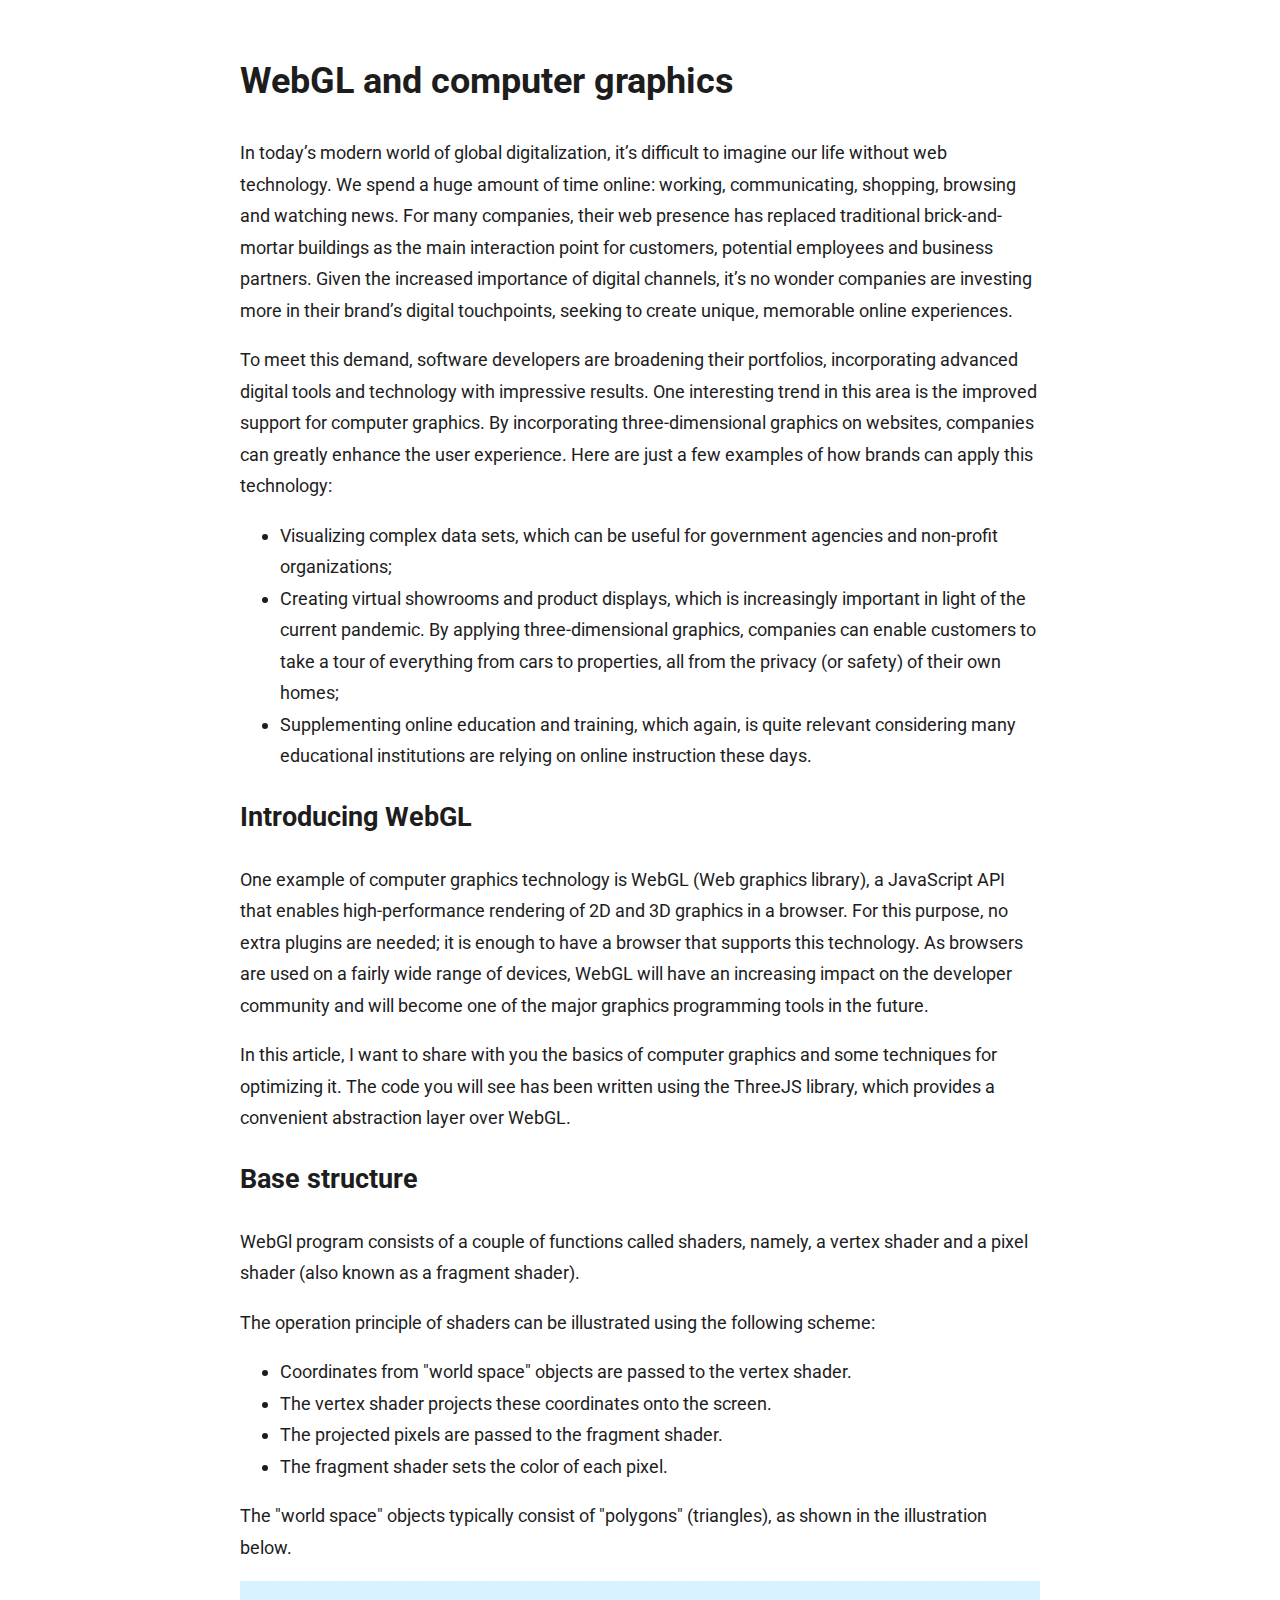
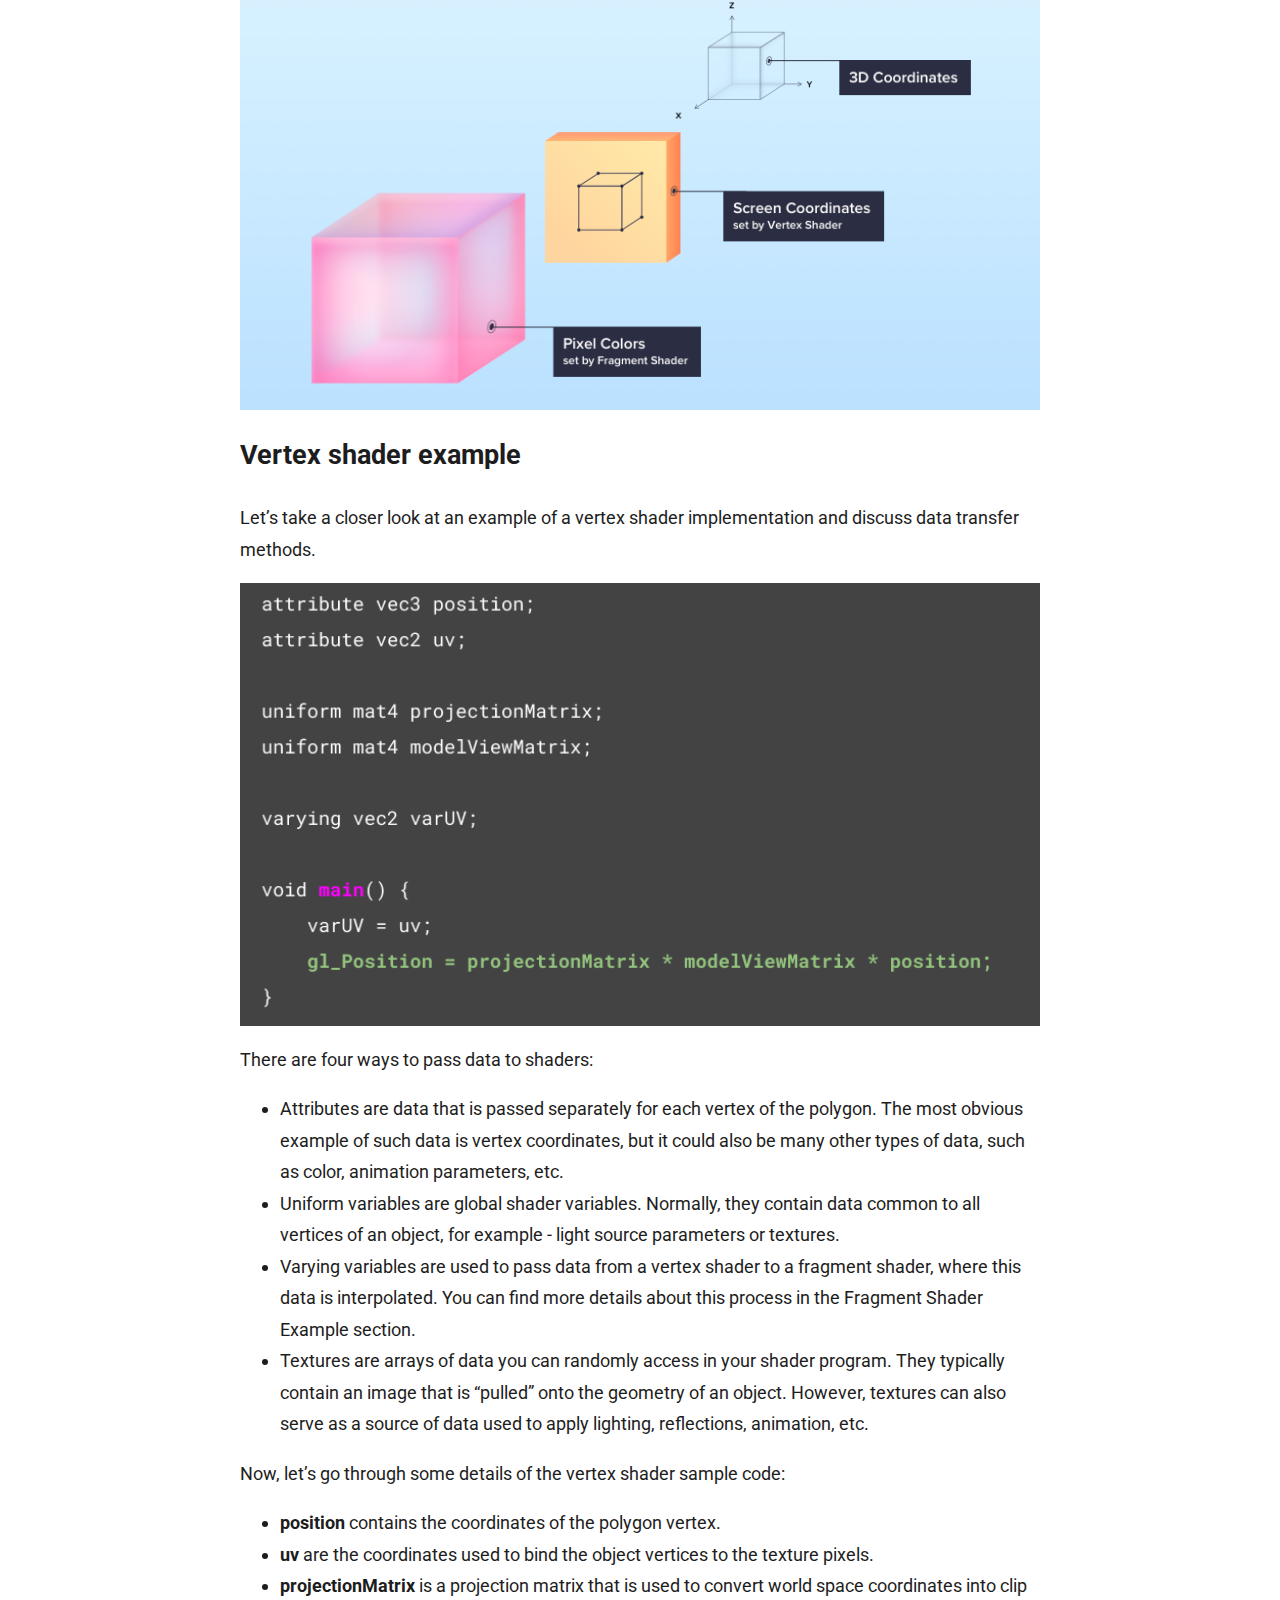
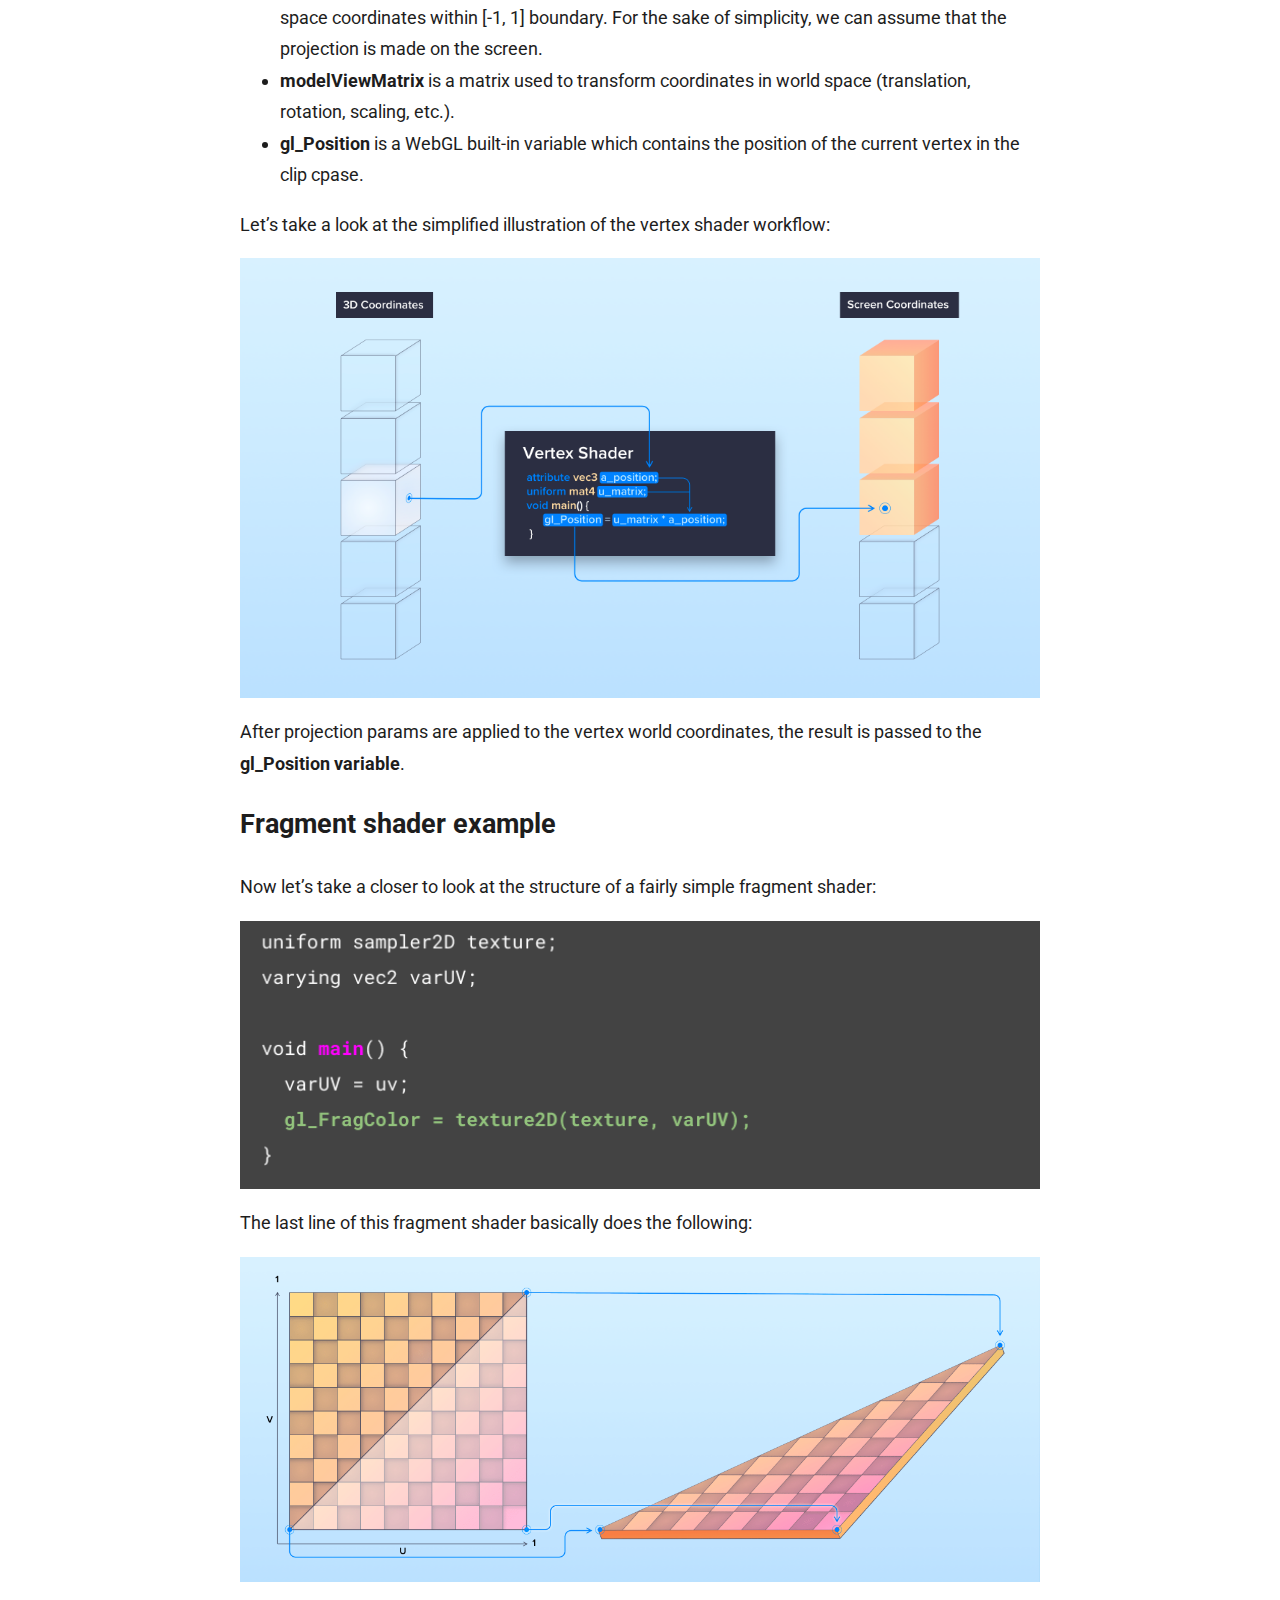
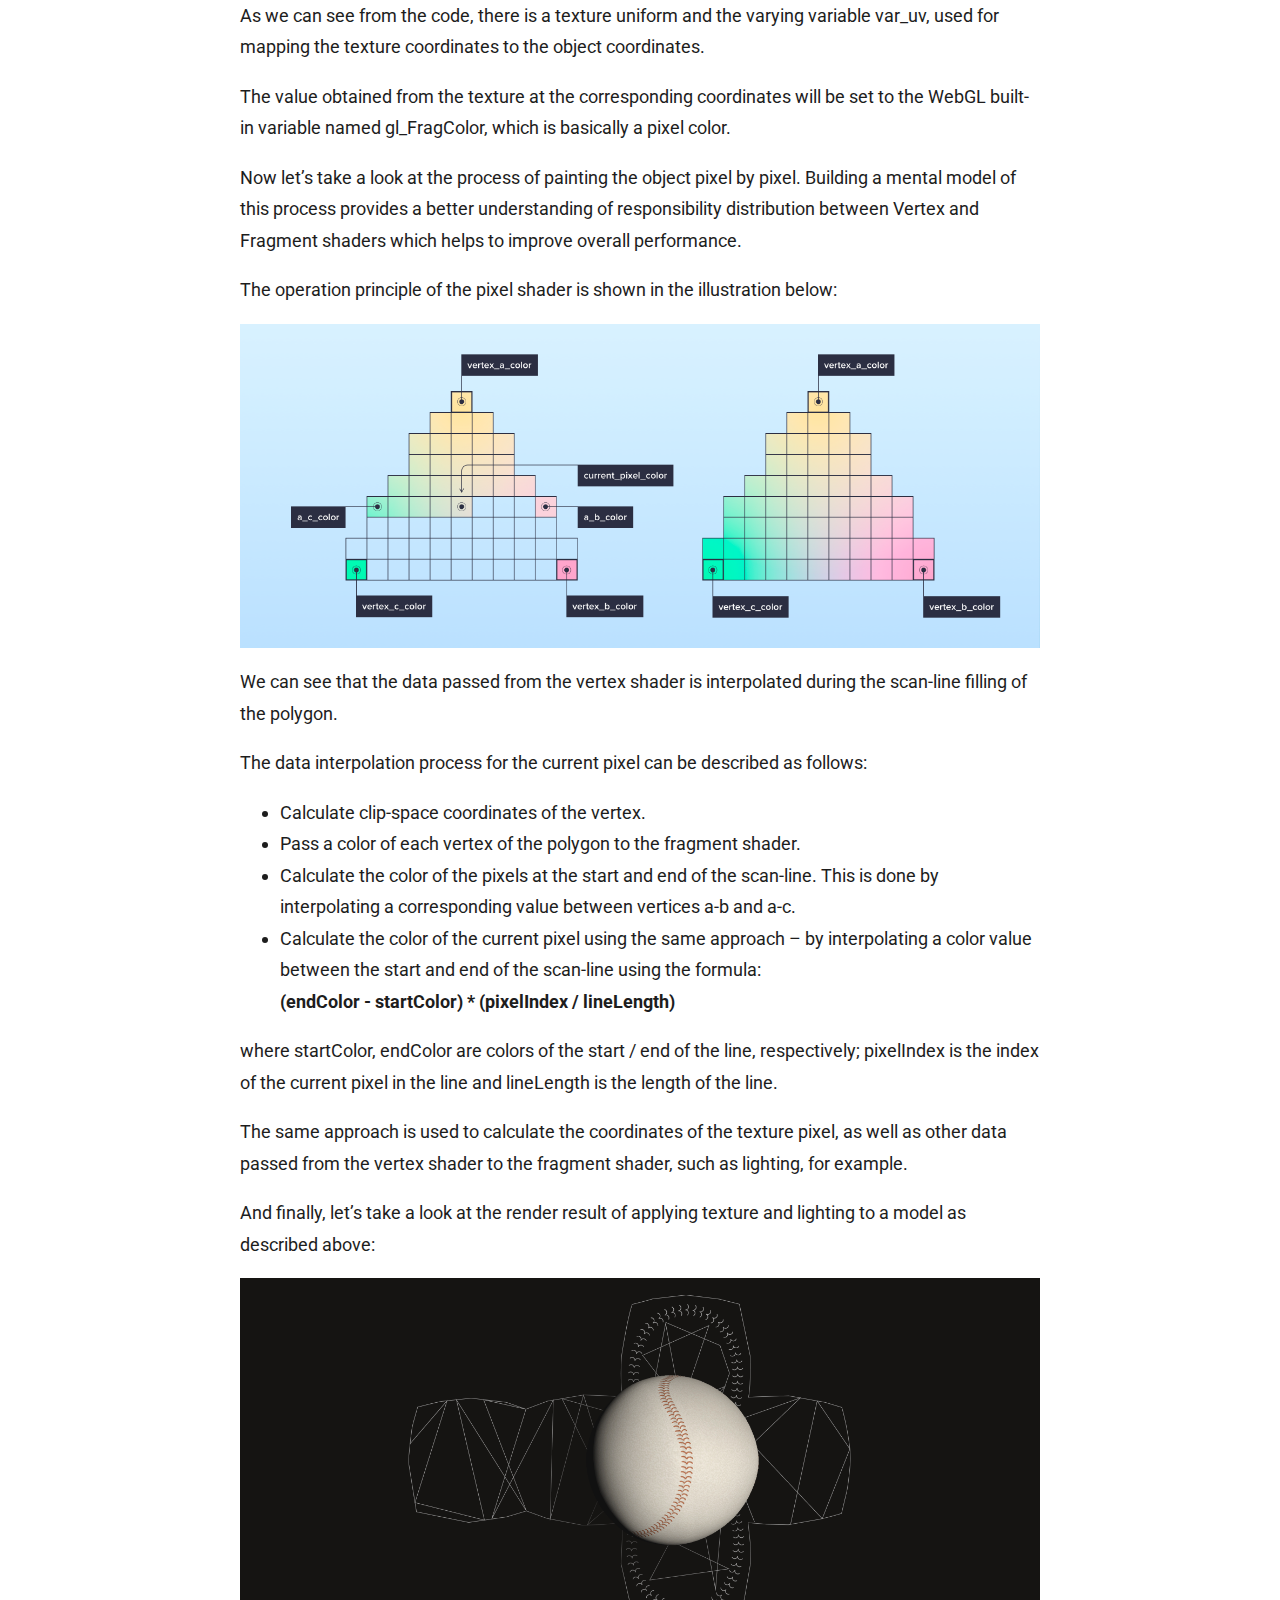
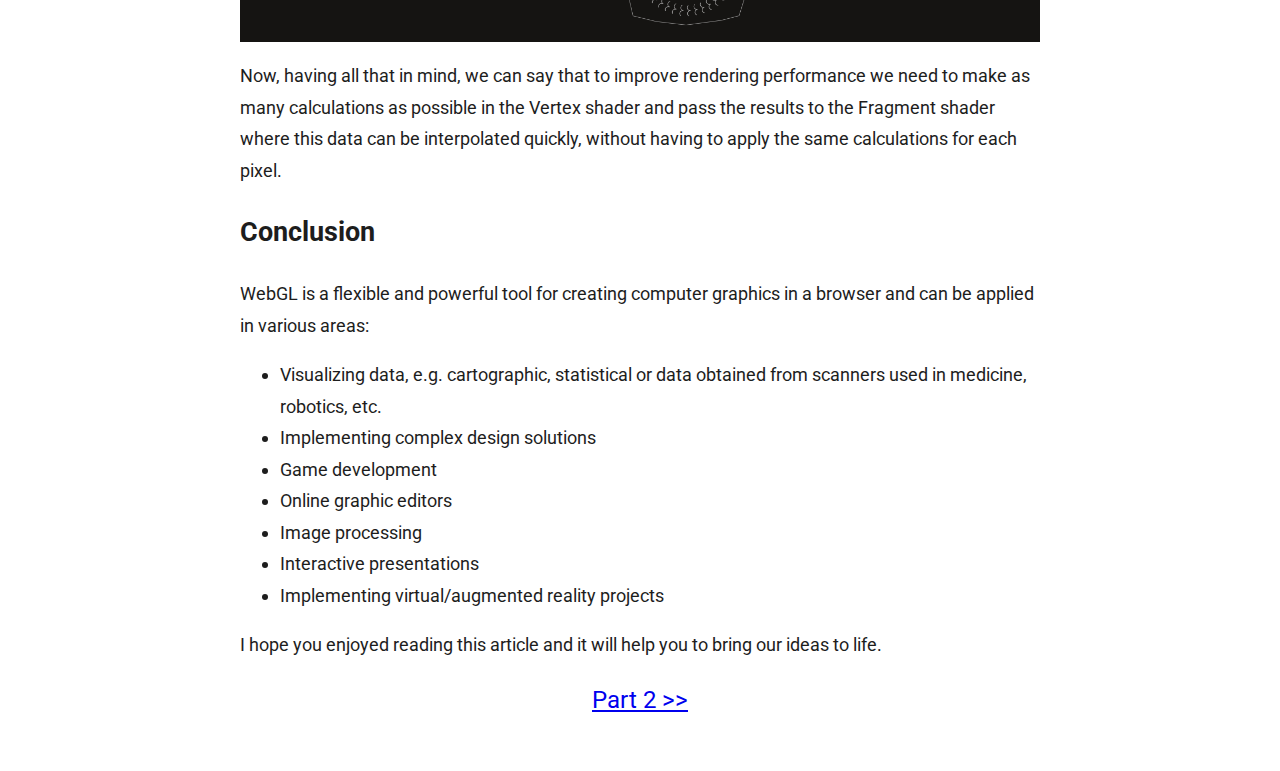
==== index.html @ ef6c92c6 "added WebGl article 1st page" ====
<!DOCTYPE html>
<html lang="en">

<head>
    <meta charset="utf-8" />
    <link href="https://fonts.googleapis.com/css2?family=Roboto&display=swap" rel="stylesheet" />
    <link rel="stylesheet" href="styles/main.css">
</head>

<body>
    <div class="page-content">
        <h1>WebGL and computer graphics</h1>
        <p>
            In today’s modern world of global digitalization, it’s difficult to
            imagine our life without web technology. We spend a huge amount of time
            online: working, communicating, shopping, browsing and watching news. For
            many companies, their web presence has replaced traditional
            brick-and-mortar buildings as the main interaction point for customers,
            potential employees and business partners. Given the increased importance
            of digital channels, it’s no wonder companies are investing more in their
            brand’s digital touchpoints, seeking to create unique, memorable online
            experiences.
        </p>
        <p>
            To meet this demand, software developers are broadening their
            portfolios, incorporating advanced digital tools and technology with
            impressive results. One interesting trend in this area is the improved
            support for computer graphics. By incorporating three-dimensional graphics
            on websites, companies can greatly enhance the user experience. Here are
            just a few examples of how brands can apply this technology:
        </p>
        <ul>
            <li>
                Visualizing complex data sets, which can be useful for government
                agencies and non-profit organizations;
            </li>
            <li>
                Creating virtual showrooms and product displays, which is increasingly
                important in light of the current pandemic. By applying
                three-dimensional graphics, companies can enable customers to take a
                tour of everything from cars to properties, all from the privacy (or
                safety) of their own homes;
            </li>
            <li>
                Supplementing online education and training, which again, is quite
                relevant considering many educational institutions are relying on online
                instruction these days.
            </li>
        </ul>
        <h2>Introducing WebGL</h2>
        <p>
            One example of computer graphics technology is WebGL (Web graphics
            library), a JavaScript API that enables high-performance rendering of 2D
            and 3D graphics in a browser. For this purpose, no extra plugins are
            needed; it is enough to have a browser that supports this technology. As
            browsers are used on a fairly wide range of devices, WebGL will have an
            increasing impact on the developer community and will become one of the
            major graphics programming tools in the future.
        </p>
        <p>
            In this article, I want to share with you the basics of computer graphics
            and some techniques for optimizing it. The code you will see has been
            written using the ThreeJS library, which provides a convenient abstraction
            layer over WebGL.
        </p>
        <h2>Base structure</h2>
        <p>
            WebGl program consists of a couple of functions called shaders, namely, a vertex shader and a pixel shader
            (also
            known as a fragment shader).
        </p>
        <p>
            The operation principle of shaders can be illustrated using the following scheme:
        </p>
        <ul>
            <li>
                Coordinates from "world space" objects are passed to the vertex shader.
            </li>
            <li>
                The vertex shader projects these coordinates onto the screen.
            </li>
            <li>
                The projected pixels are passed to the fragment shader.
            </li>
            <li>
                The fragment shader sets the color of each pixel.
            </li>
        </ul>
        <p>
            The "world space" objects typically consist of "polygons" (triangles), as shown in the illustration
            below.
        </p>
        <img src="img/structure.png">
        <h2>Vertex shader example</h2>
        <p>
            Let’s take a closer look at an example of a vertex shader implementation and discuss data transfer
            methods.
        </p>
        <img src="img/vert-shader-example.png">
        <p>
            There are four ways to pass data to shaders:
        </p>
        <ul>
            <li>
                Attributes are data that is passed separately for each vertex of the polygon. The most obvious
                example
                of such data is vertex coordinates, but it could also be many other types of data, such as color,
                animation parameters, etc.
            </li>
            <li>
                Uniform variables are global shader variables. Normally, they contain data common to all vertices of
                an
                object, for example - light source parameters or textures.
            </li>
            <li>
                Varying variables are used to pass data from a vertex shader to a fragment shader, where this data
                is
                interpolated. You can find more details about this process in the Fragment Shader Example section.
            </li>
            <li>
                Textures are arrays of data you can randomly access in your shader program. They typically contain
                an
                image that is “pulled” onto the geometry of an object. However, textures can also serve as a source
                of
                data used to apply lighting, reflections, animation, etc.
            </li>
        </ul>
        <p>
            Now, let’s go through some details of the vertex shader sample code:
        </p>
        <ul>
            <li>
                <b>position</b> contains the coordinates of the polygon vertex.
            </li>
            <li>
                <b>uv</b> are the coordinates used to bind the object vertices to the texture pixels.
            </li>
            <li>
                <b>projectionMatrix</b> is ​​a projection matrix that is used to convert world space coordinates into
                clip space coordinates within [-1, 1] boundary. For the sake of simplicity, we can assume that
                the projection is made on the screen.
            </li>
            <li>
                <b>modelViewMatrix</b> is a matrix used to transform coordinates in world space (translation, rotation,
                scaling, etc.).
            </li>
            <li>
                <b>gl_Position</b> is a WebGL built-in variable which contains the position of the current vertex in
                the clip cpase.
            </li>
        </ul>
        <p>
            Let’s take a look at the simplified illustration of the vertex shader workflow:
        </p>
        <img src="img/vert-shader-principle.png" />
        <p>
            After projection params are applied to the vertex world coordinates, the result is passed to the
            <b>gl_Position variable</b>.
        </p>
        <h2>
            Fragment shader example
        </h2>
        <p>
            Now let’s take a closer to look at the structure of a fairly simple fragment shader:
        </p>
        <img src="img/frag-shader-example.png" />
        <p>
            The last line of this fragment shader basically does the following:
        </p>
        <img src="img/uv-mapping.png" />
        <p>
            As we can see from the code, there is a texture uniform and the varying variable var_uv, used for mapping
            the texture coordinates to the object coordinates.
        </p>
        <p>
            The value obtained from the texture at the corresponding coordinates will be set to the WebGL built-in
            variable named gl_FragColor, which is basically a pixel color. </p>
        <p>
            Now let’s take a look at the process of painting the object pixel by pixel. Building a mental model of this
            process provides a better understanding of responsibility distribution between Vertex and Fragment shaders
            which helps to improve overall performance. </p>
        <p>
            The operation principle of the pixel shader is shown in the illustration below:
        </p>
        <img src="img/frag-shader-principle.png" />
        <p>
            We can see that the data passed from the vertex shader is interpolated during the scan-line filling of the
            polygon.
        </p>
        <p>
            The data interpolation process for the current pixel can be described as follows:
        </p>
        <ul>
            <li>
                Calculate clip-space coordinates of the vertex.
            </li>
            <li>
                Pass a color of each vertex of the polygon to the fragment shader.
            </li>
            <li>
                Calculate the color of the pixels at the start and end of the scan-line. This is done by interpolating a
                corresponding value between vertices a-b and a-c.
            </li>
            <li>
                Calculate the color of the current pixel using the same approach – by interpolating a color value
                between the start and end of the scan-line using the formula:
                <div>
                    <b>(endColor - startColor) * (pixelIndex / lineLength)</b>
                </div>
            </li>
        </ul>
        <p>
            where startColor, endColor are colors of the start / end of the line, respectively; pixelIndex is the index
            of the current pixel in the line and lineLength is the length of the line.
        </p>
        <p>
            The same approach is used to calculate the coordinates of the texture pixel, as well as other data passed
            from the vertex shader to the fragment shader, such as lighting, for example.
        </p>
        <p>
            And finally, let’s take a look at the render result of applying texture and lighting to a model as described
            above:
        </p>
        <img src="img/uv-mapping-2.png">
        <p>
            Now, having all that in mind, we can say that to improve rendering performance we need to make as many
            calculations as possible in the Vertex shader and pass the results to the Fragment shader where this data
            can be interpolated quickly, without having to apply the same calculations for each pixel.
        </p>
        <h2>Conclusion</h2>
        <p>
            WebGL is a flexible and powerful tool for creating computer graphics in a browser and can be applied in
            various areas:
        </p>
        <ul>
            <li>
                Visualizing data, e.g. cartographic, statistical or data obtained from scanners used in medicine,
                robotics, etc.
            </li>
            <li>
                Implementing complex design solutions
            </li>
            <li>
                Game development
            </li>
            <li>
                Online graphic editors
            </li>
            <li>
                Image processing
            </li>
            <li>
                Interactive presentations
            </li>
            <li>
                Implementing virtual/augmented reality projects
            </li>
        </ul>
        <p>
            I hope you enjoyed reading this article and it will help you to bring our ideas to life.
        </p>
        <p class='horizontally-centered-content'>
            <a href="webgl-intro-part-2.html" class="page-link">Part 2 &gt;&gt;</a>
        </p>
    </div>
</body>

</html>
---- styles/main.css ----
html,
body {
  margin: 0;
  padding: 0;
}

body {
  font-family: "Roboto", sans-serif;
  line-height: 1.75;
  font-size: 18px;
  color: #1d1d1d;
}

.page-content {
  max-width: 800px;
  margin: 50px auto;
}

img,
video {
  display: block;
  margin: 0 auto;
  width: 100%;
}

b {
  /* TODO: pick right color
  color: #e414e3; */
}

.horizontally-centered-content {
  text-align: center;
}

.page-link {
  font-size: 24px;
}
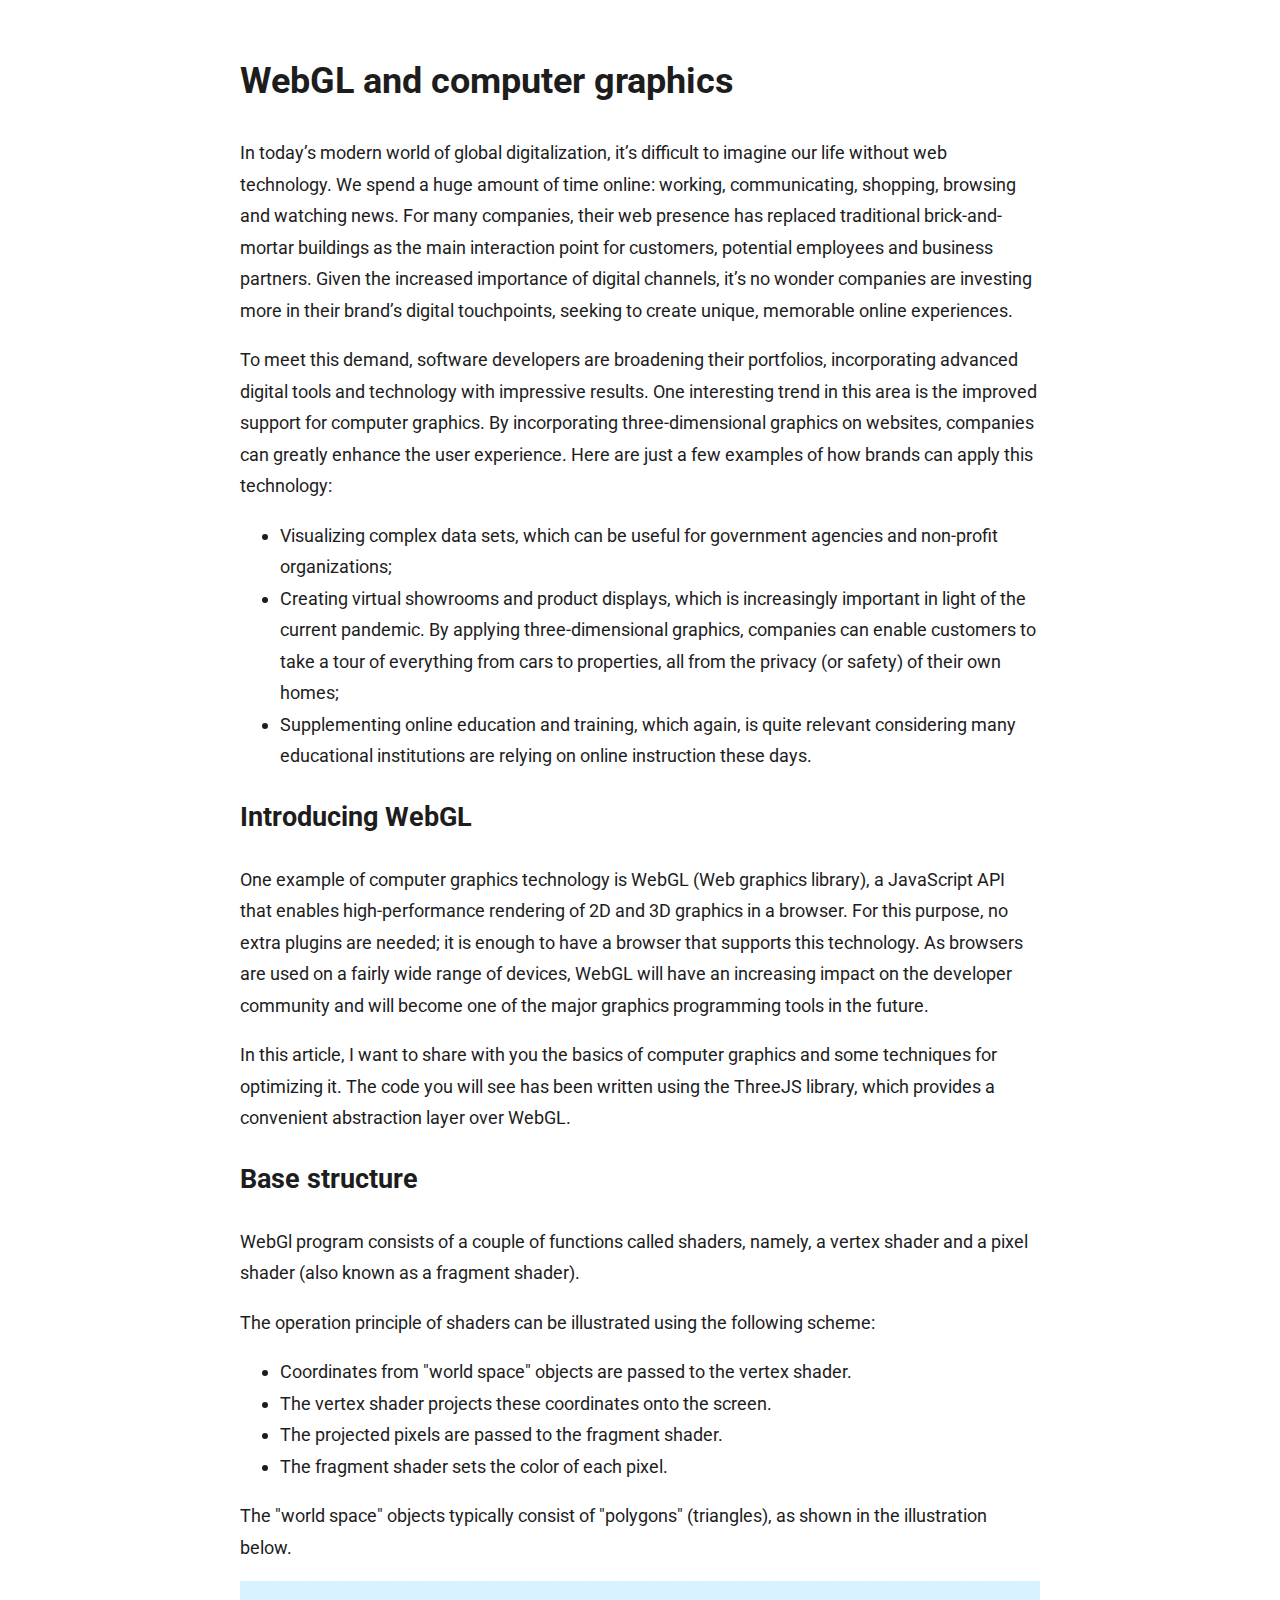
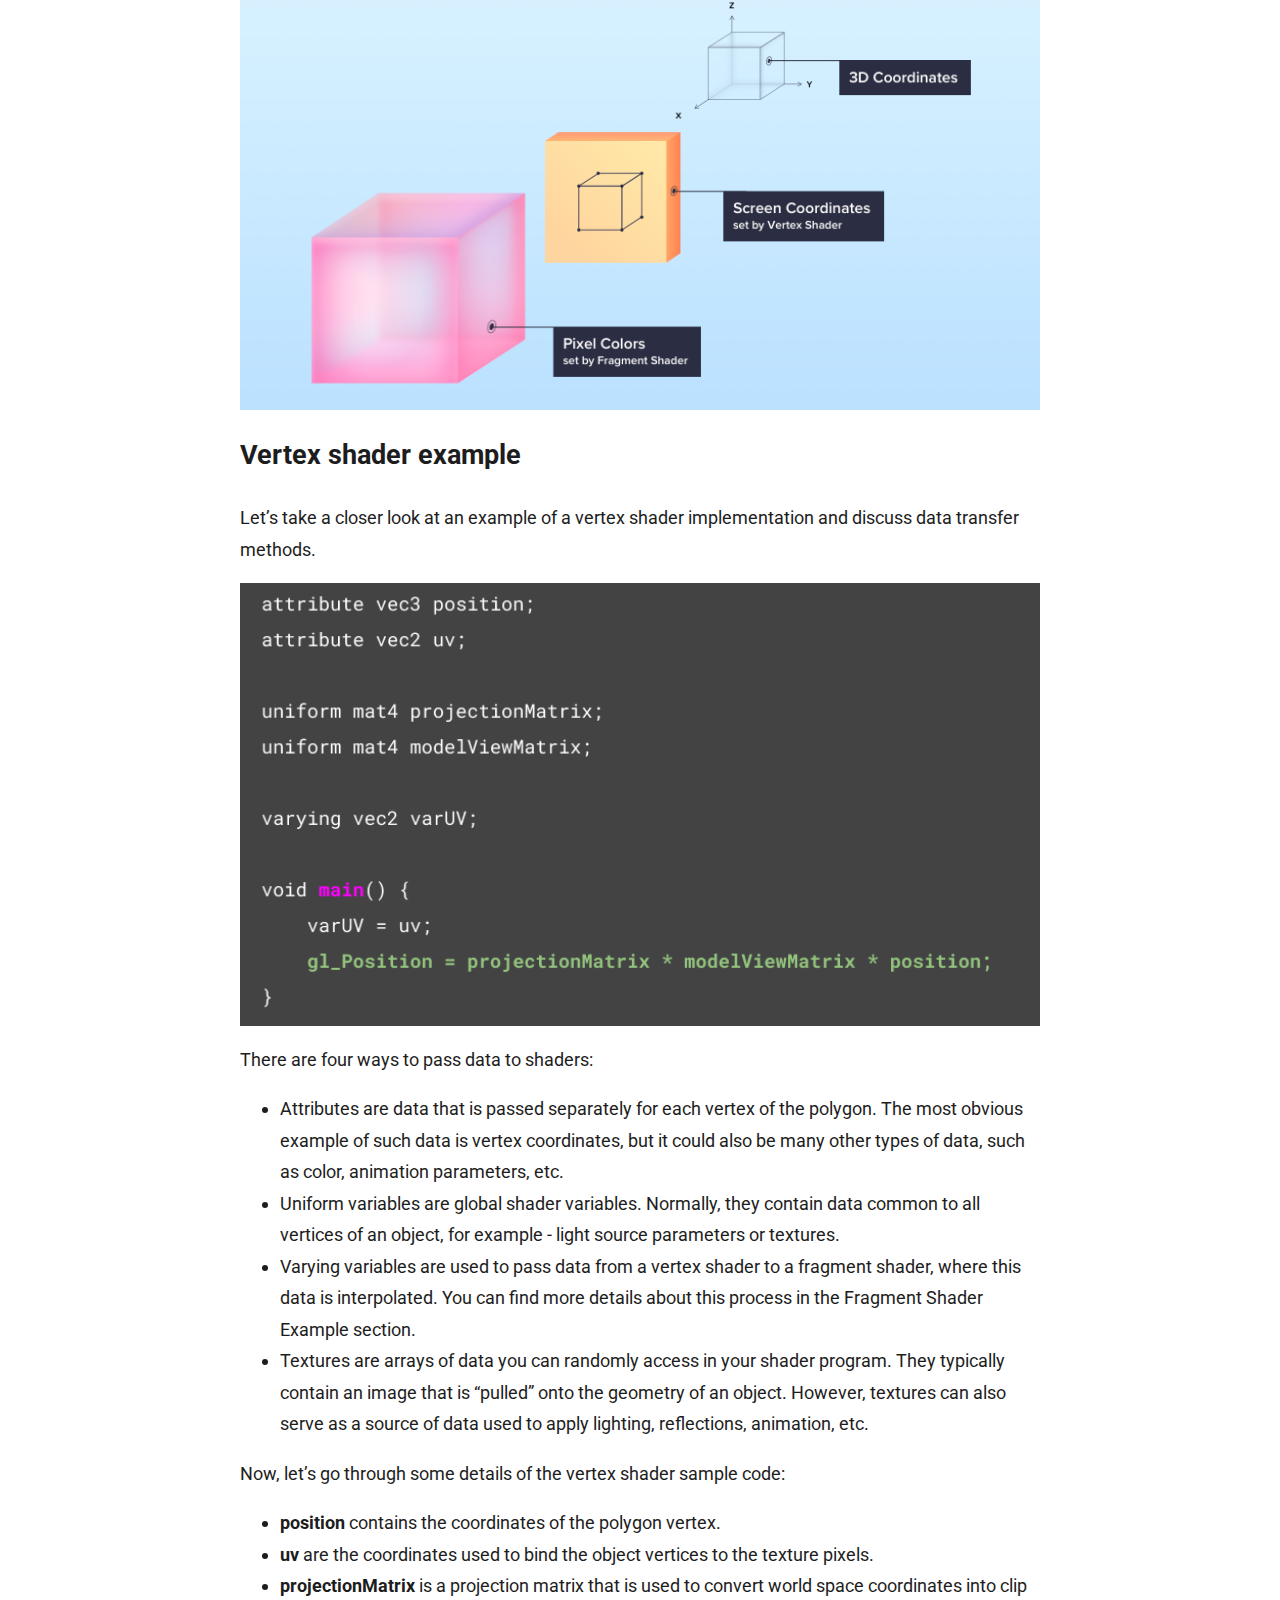
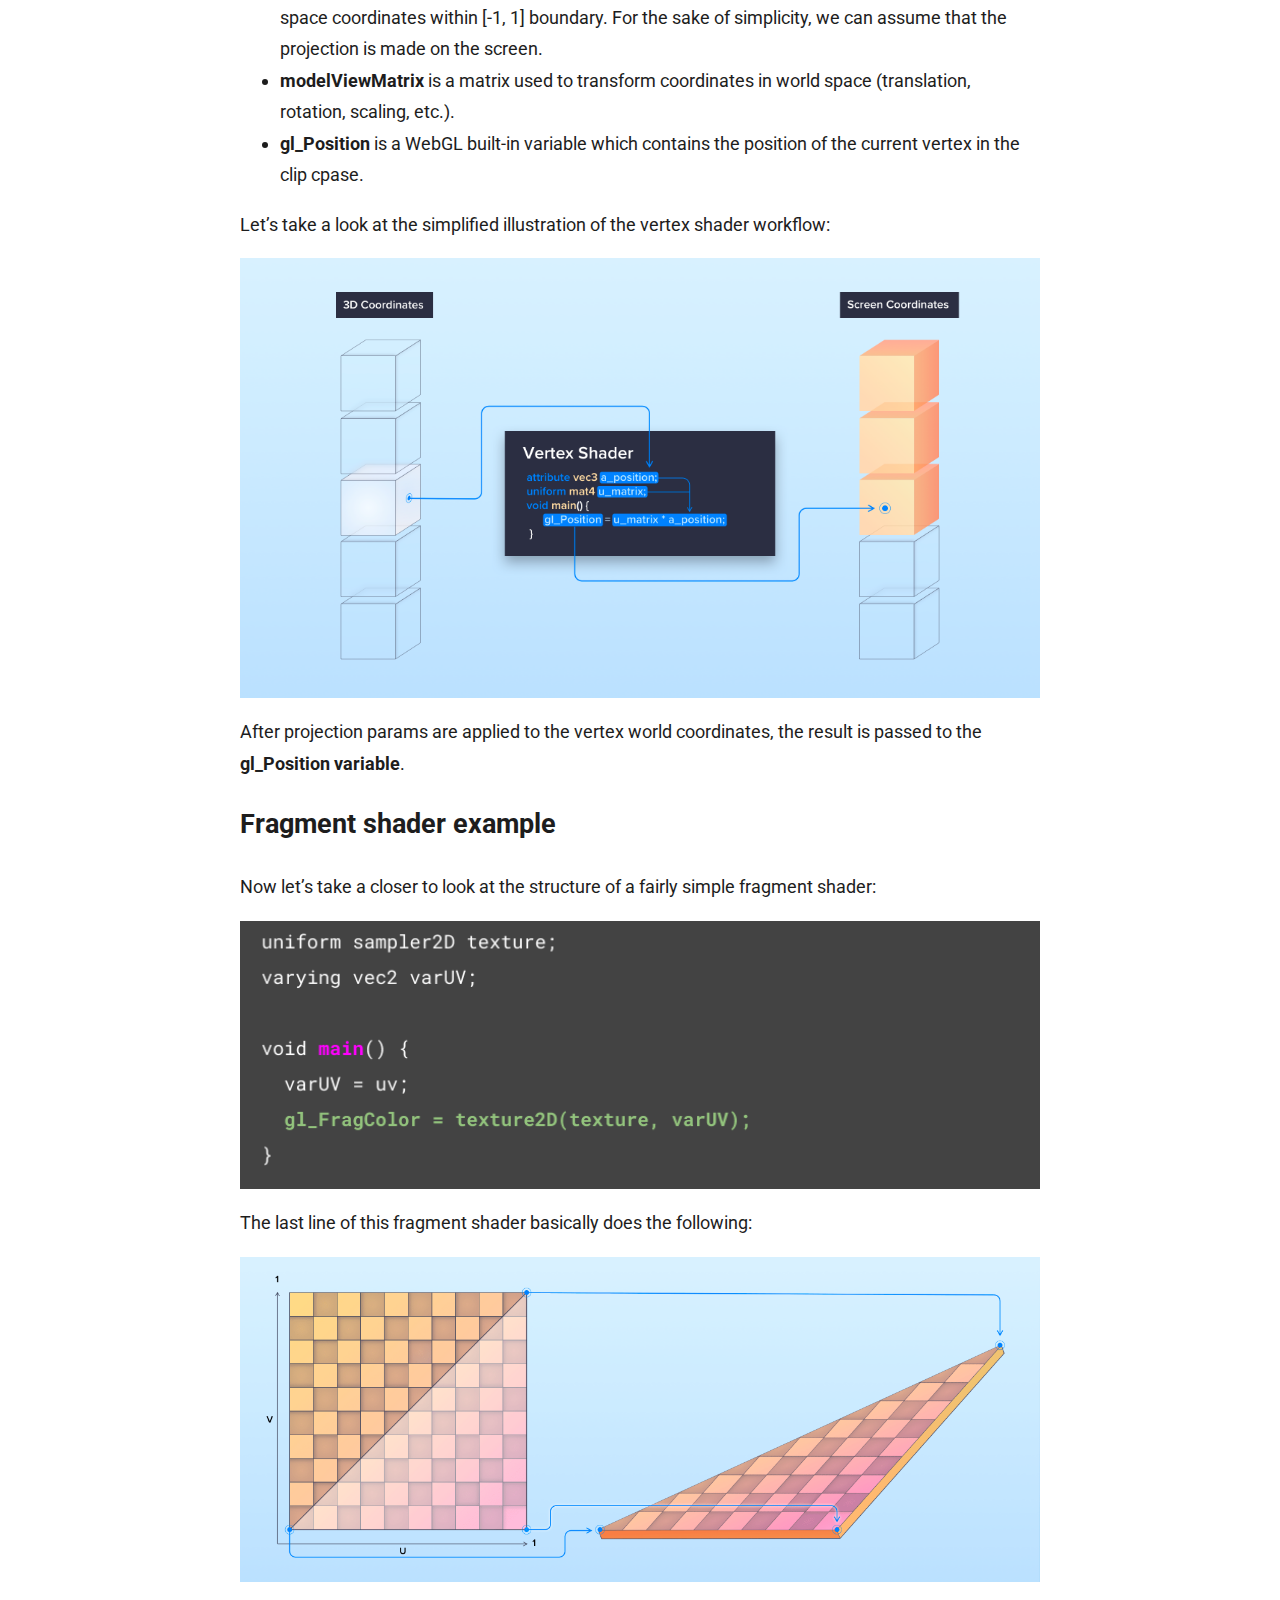
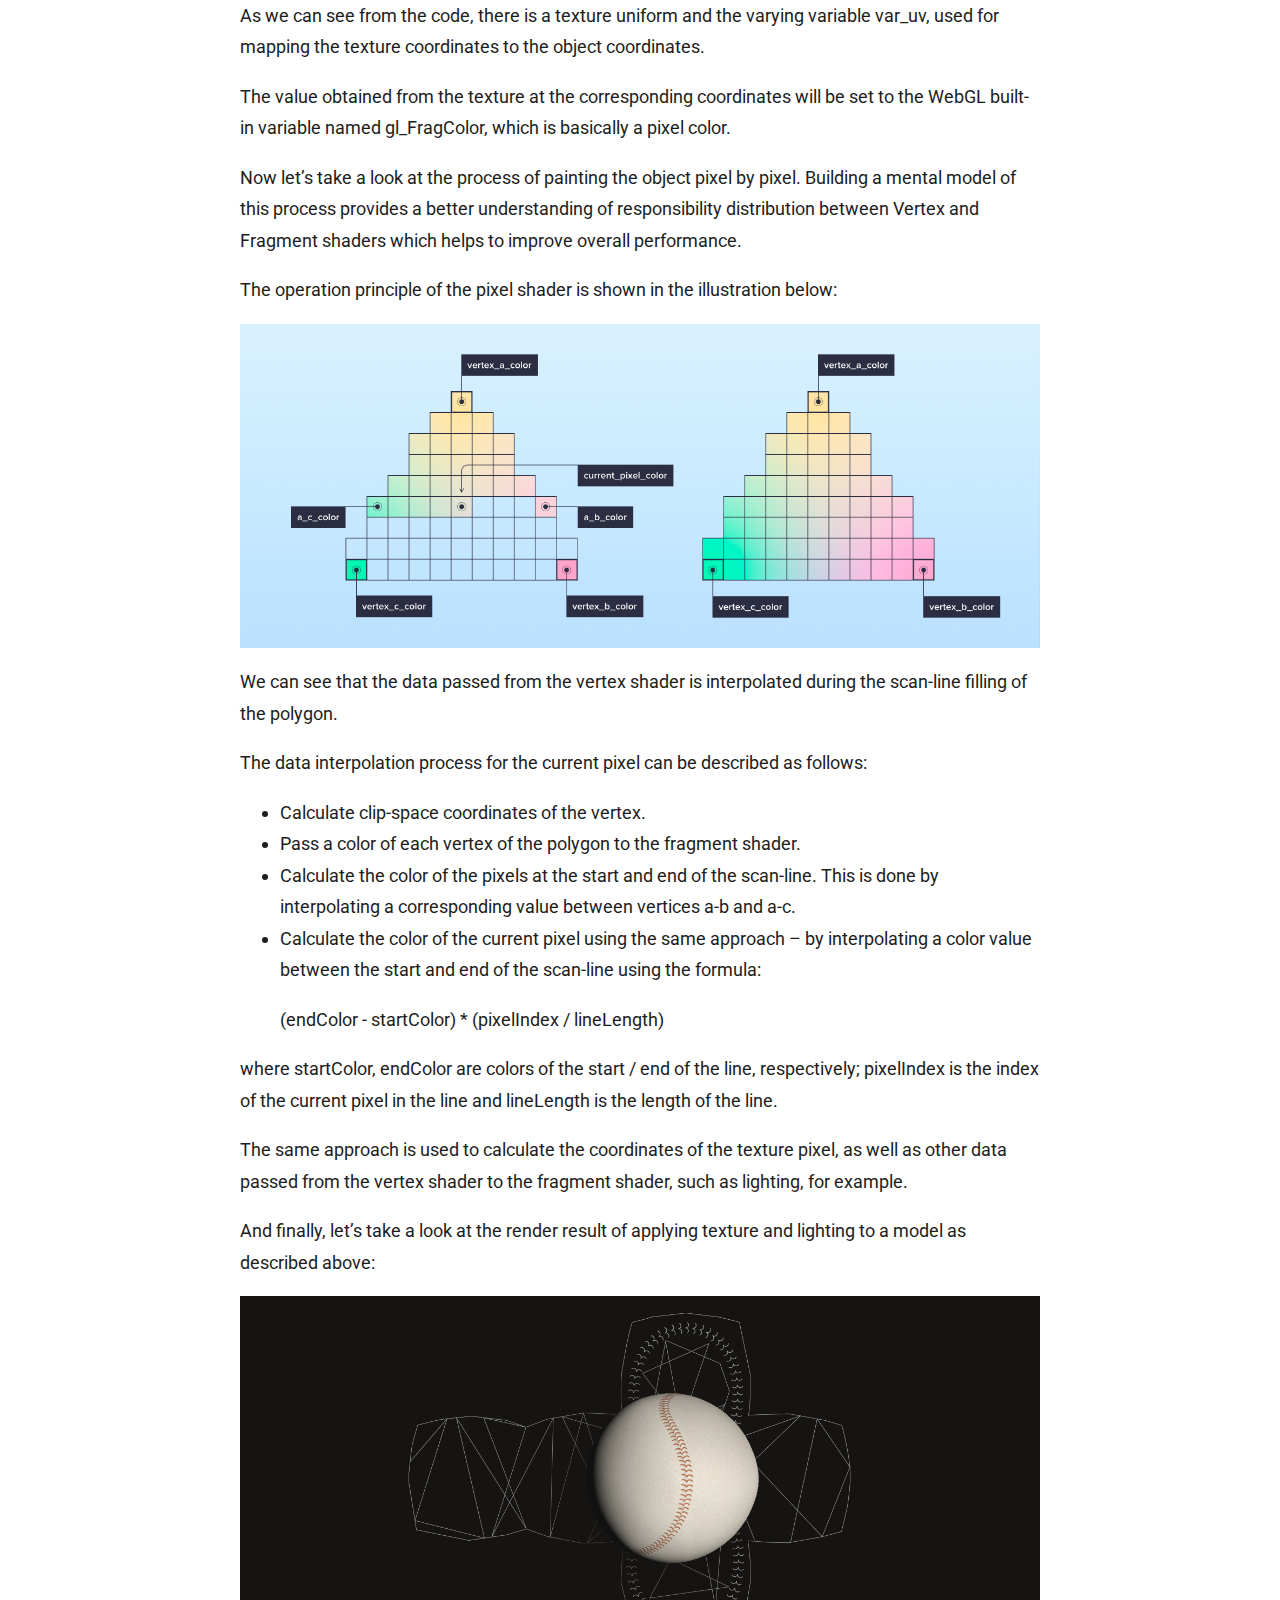
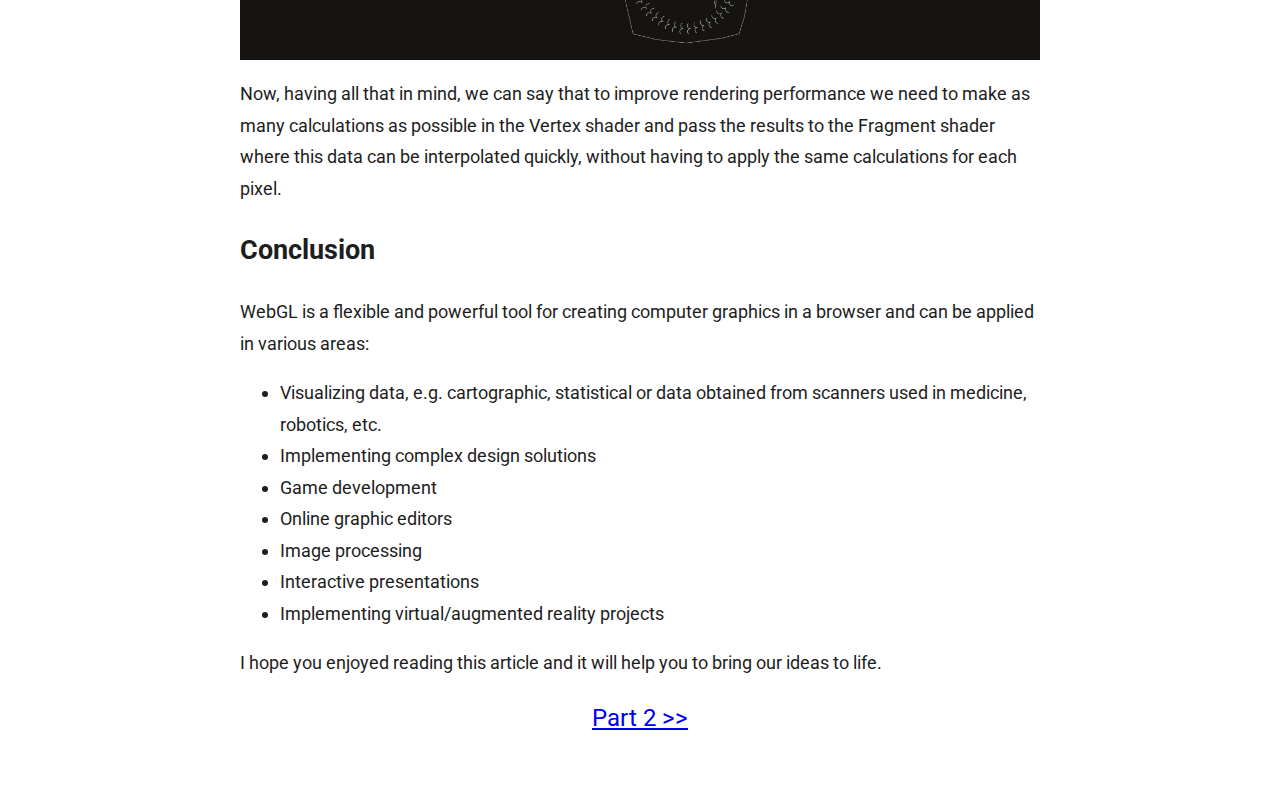
==== commit cda35391: "added WebGl article 2nd page" ====
--- a/index.html
+++ b/index.html
@@ -90,13 +90,13 @@
             The "world space" objects typically consist of "polygons" (triangles), as shown in the illustration
             below.
         </p>
-        <img src="img/structure.png">
+        <img src="img/part-1/structure.png">
         <h2>Vertex shader example</h2>
         <p>
             Let’s take a closer look at an example of a vertex shader implementation and discuss data transfer
             methods.
         </p>
-        <img src="img/vert-shader-example.png">
+        <img src="img/part-1/vert-shader-example.png">
         <p>
             There are four ways to pass data to shaders:
         </p>
@@ -152,7 +152,7 @@
         <p>
             Let’s take a look at the simplified illustration of the vertex shader workflow:
         </p>
-        <img src="img/vert-shader-principle.png" />
+        <img src="img/part-1/vert-shader-principle.png" />
         <p>
             After projection params are applied to the vertex world coordinates, the result is passed to the
             <b>gl_Position variable</b>.
@@ -163,11 +163,11 @@
         <p>
             Now let’s take a closer to look at the structure of a fairly simple fragment shader:
         </p>
-        <img src="img/frag-shader-example.png" />
+        <img src="img/part-1/frag-shader-example.png" />
         <p>
             The last line of this fragment shader basically does the following:
         </p>
-        <img src="img/uv-mapping.png" />
+        <img src="img/part-1/uv-mapping.png" />
         <p>
             As we can see from the code, there is a texture uniform and the varying variable var_uv, used for mapping
             the texture coordinates to the object coordinates.
@@ -182,7 +182,7 @@
         <p>
             The operation principle of the pixel shader is shown in the illustration below:
         </p>
-        <img src="img/frag-shader-principle.png" />
+        <img src="img/part-1/frag-shader-principle.png" />
         <p>
             We can see that the data passed from the vertex shader is interpolated during the scan-line filling of the
             polygon.
@@ -204,9 +204,9 @@
             <li>
                 Calculate the color of the current pixel using the same approach – by interpolating a color value
                 between the start and end of the scan-line using the formula:
-                <div>
-                    <b>(endColor - startColor) * (pixelIndex / lineLength)</b>
-                </div>
+                <p class="formula">
+                    (endColor - startColor) * (pixelIndex / lineLength)
+                </p>
             </li>
         </ul>
         <p>
@@ -221,7 +221,7 @@
             And finally, let’s take a look at the render result of applying texture and lighting to a model as described
             above:
         </p>
-        <img src="img/uv-mapping-2.png">
+        <img src="img/part-1/uv-mapping-2.png">
         <p>
             Now, having all that in mind, we can say that to improve rendering performance we need to make as many
             calculations as possible in the Vertex shader and pass the results to the Fragment shader where this data
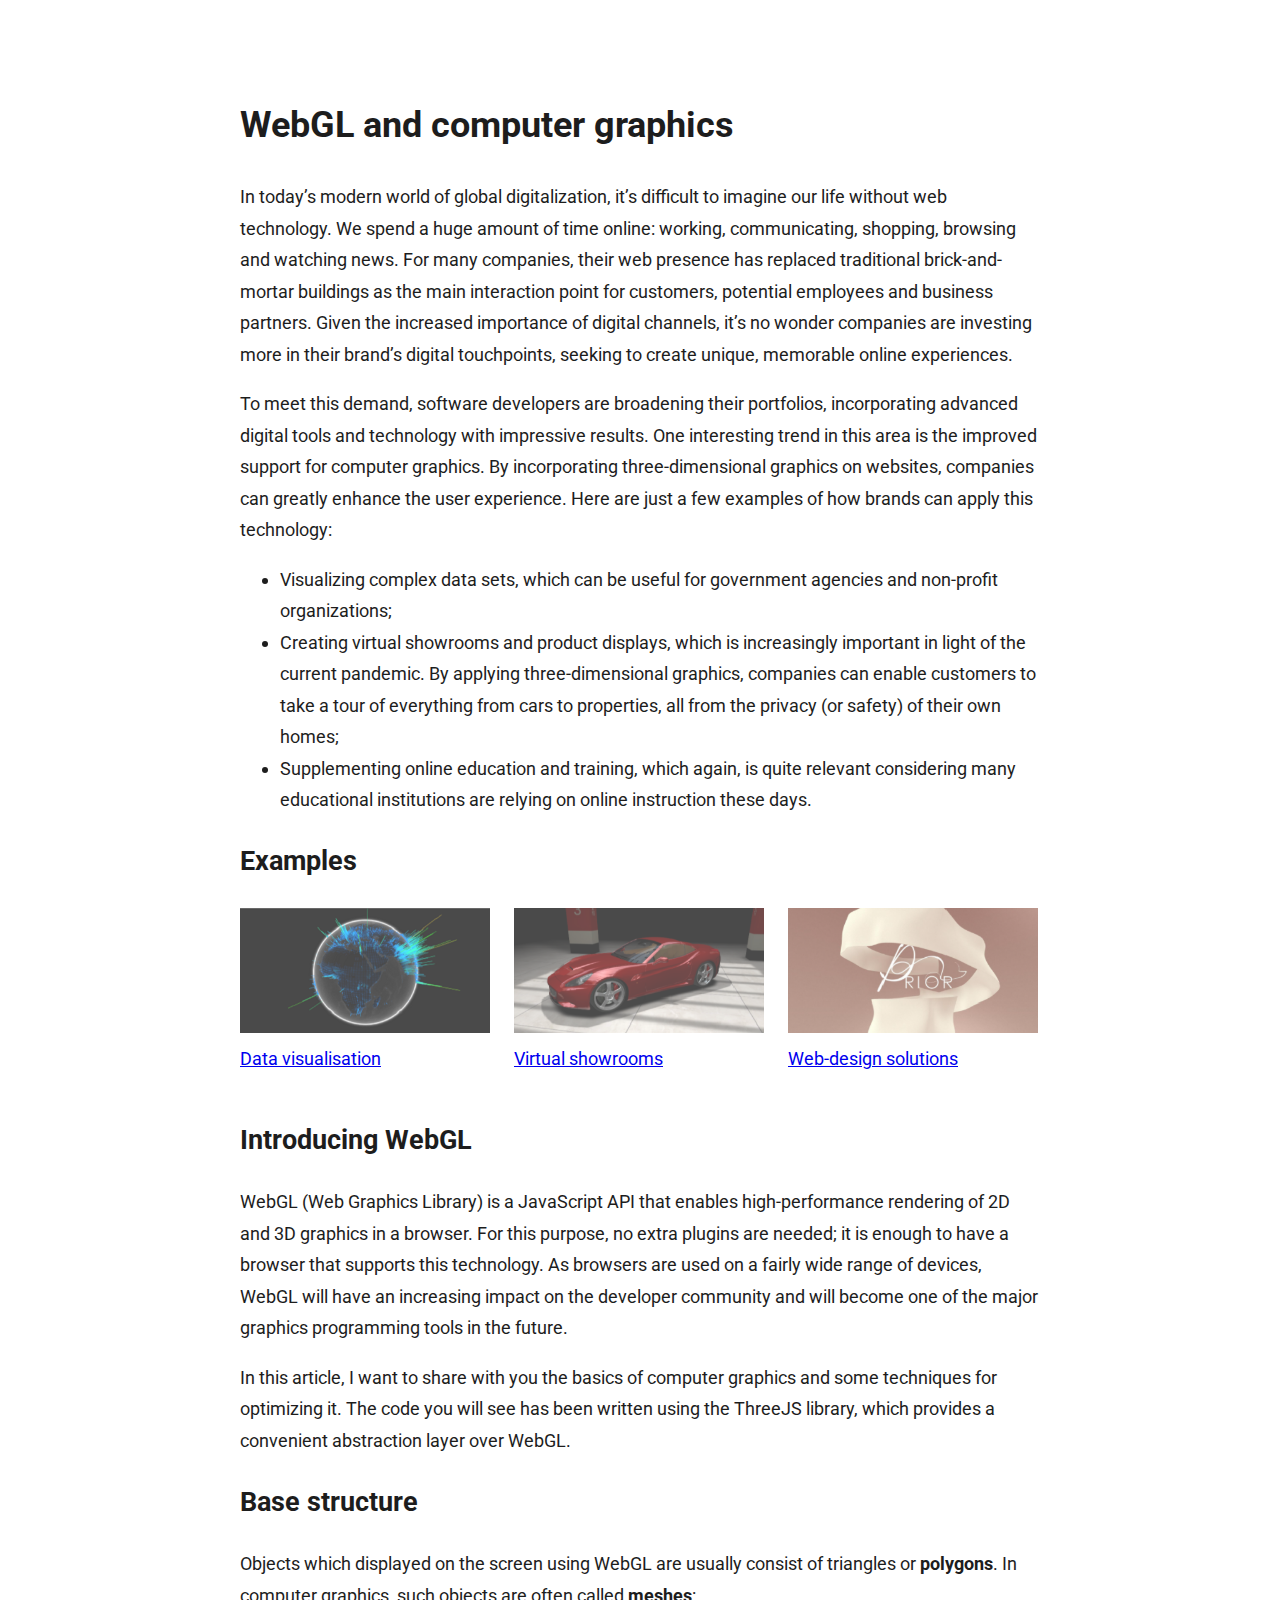
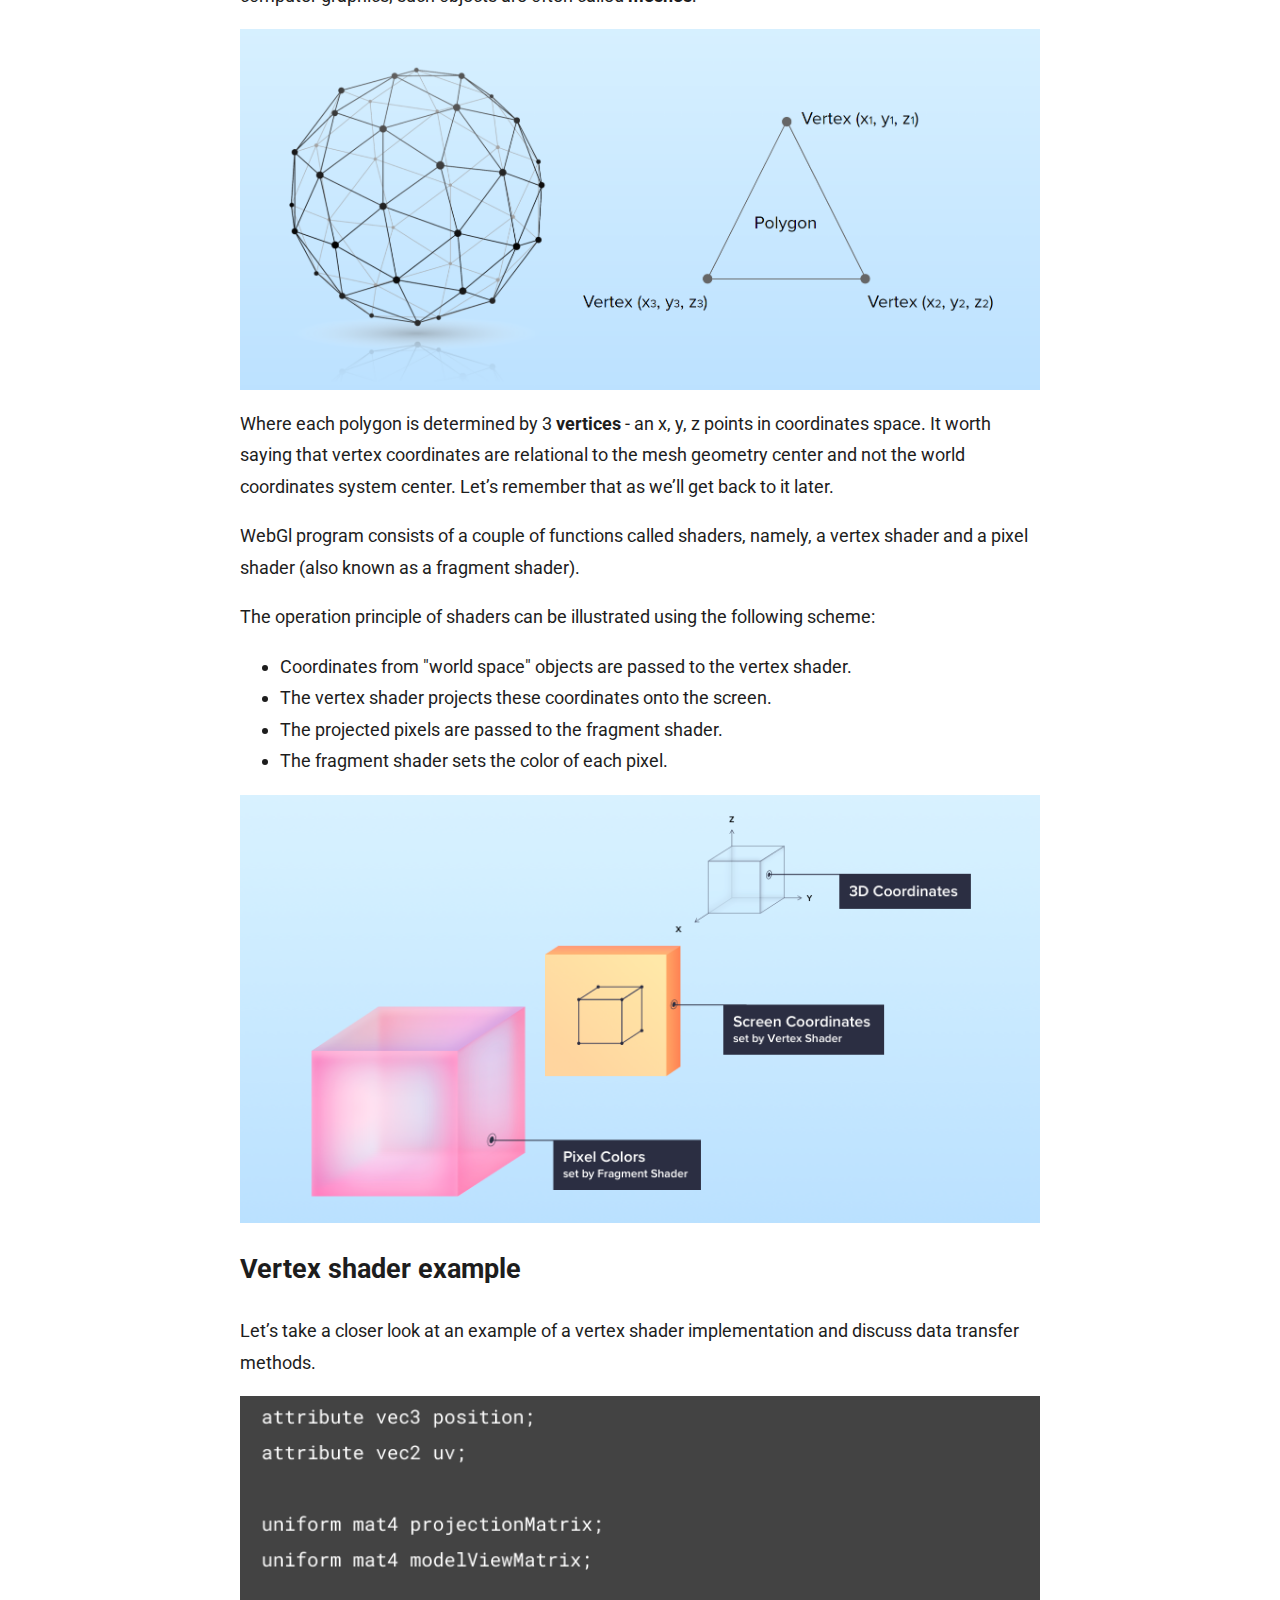
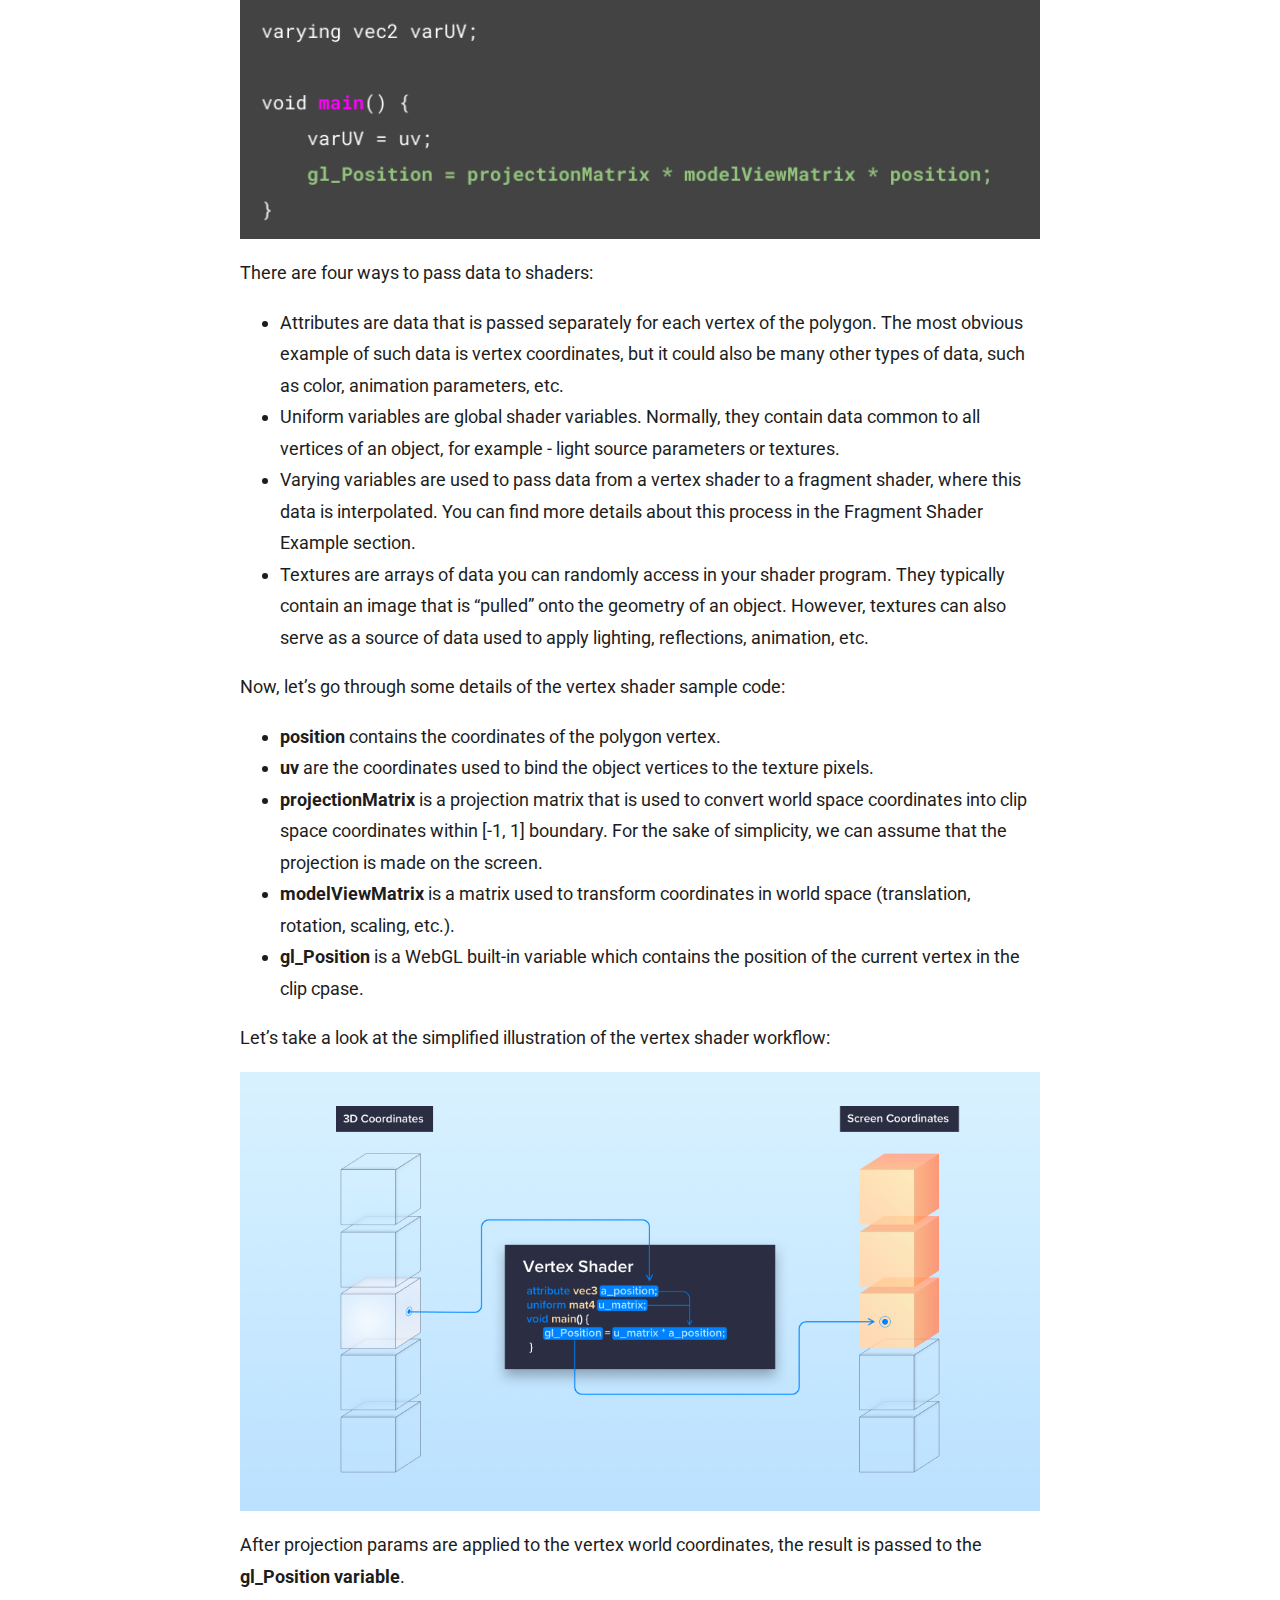
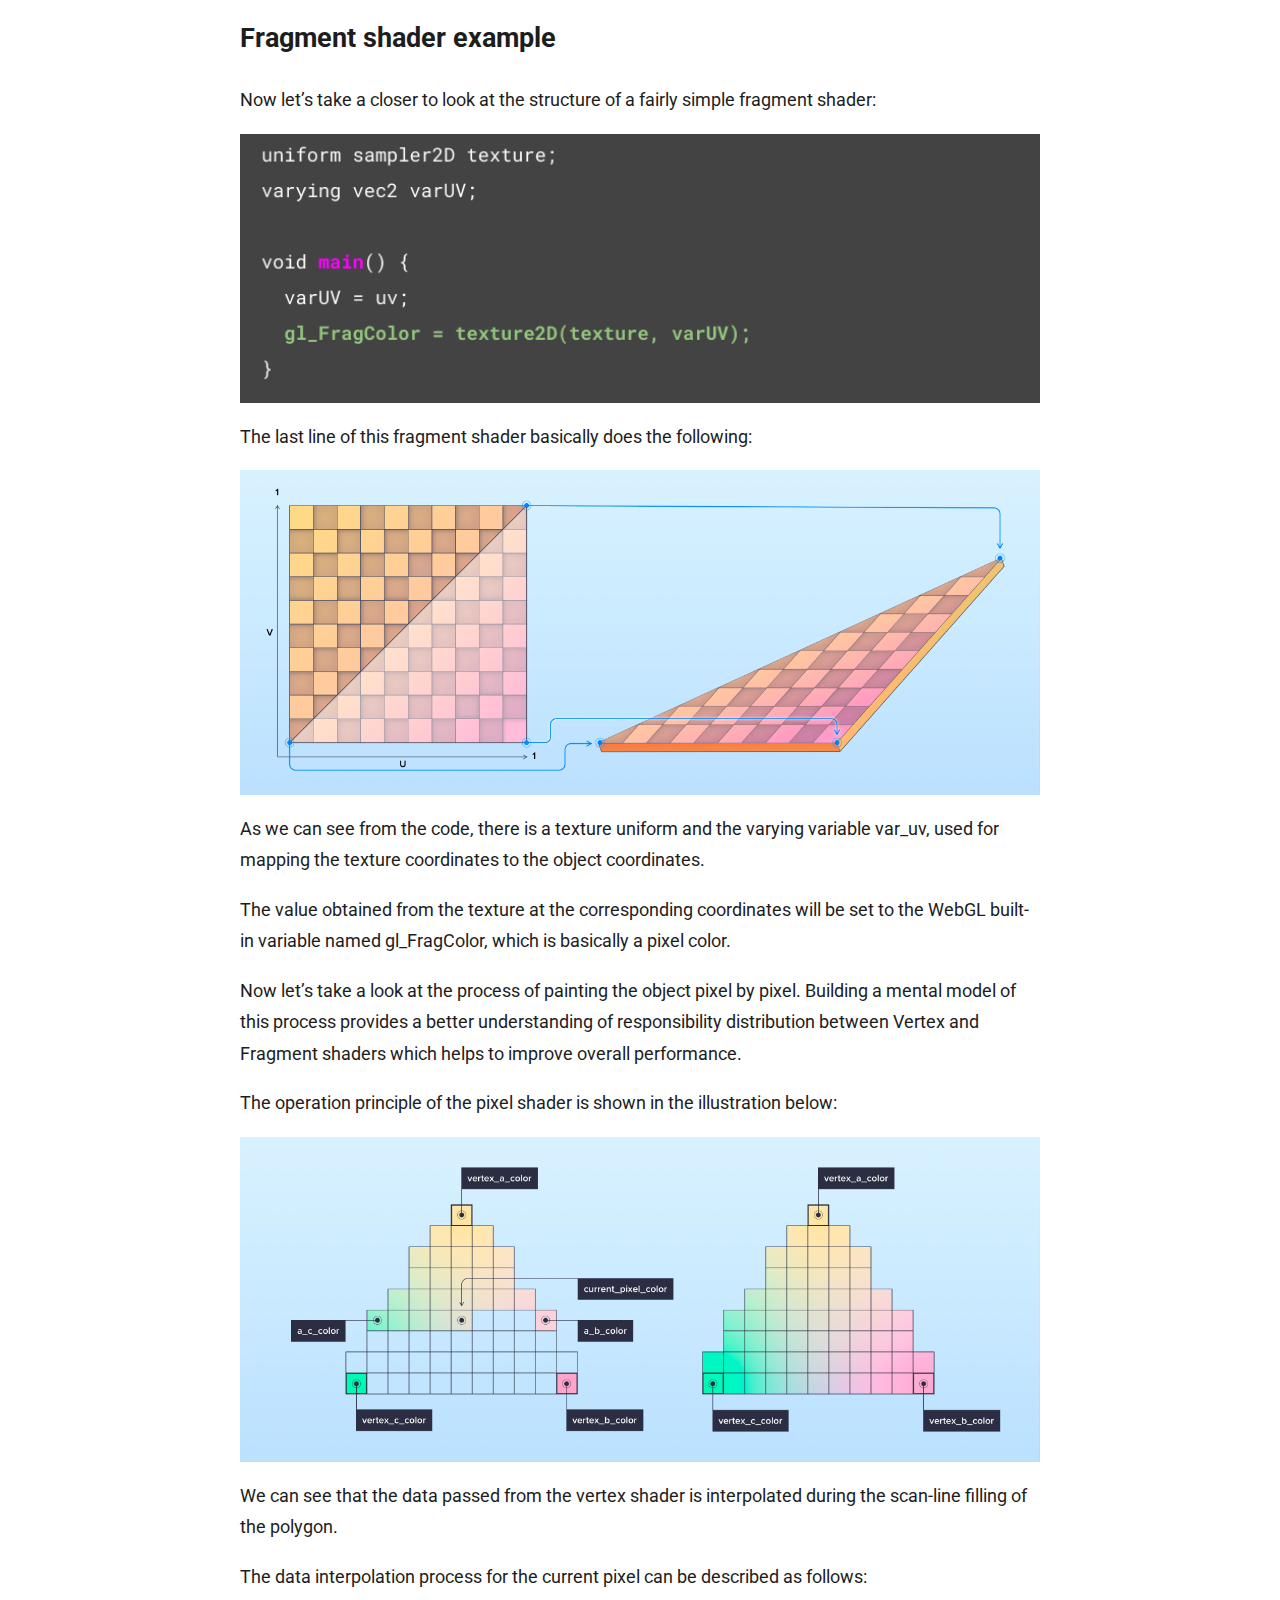
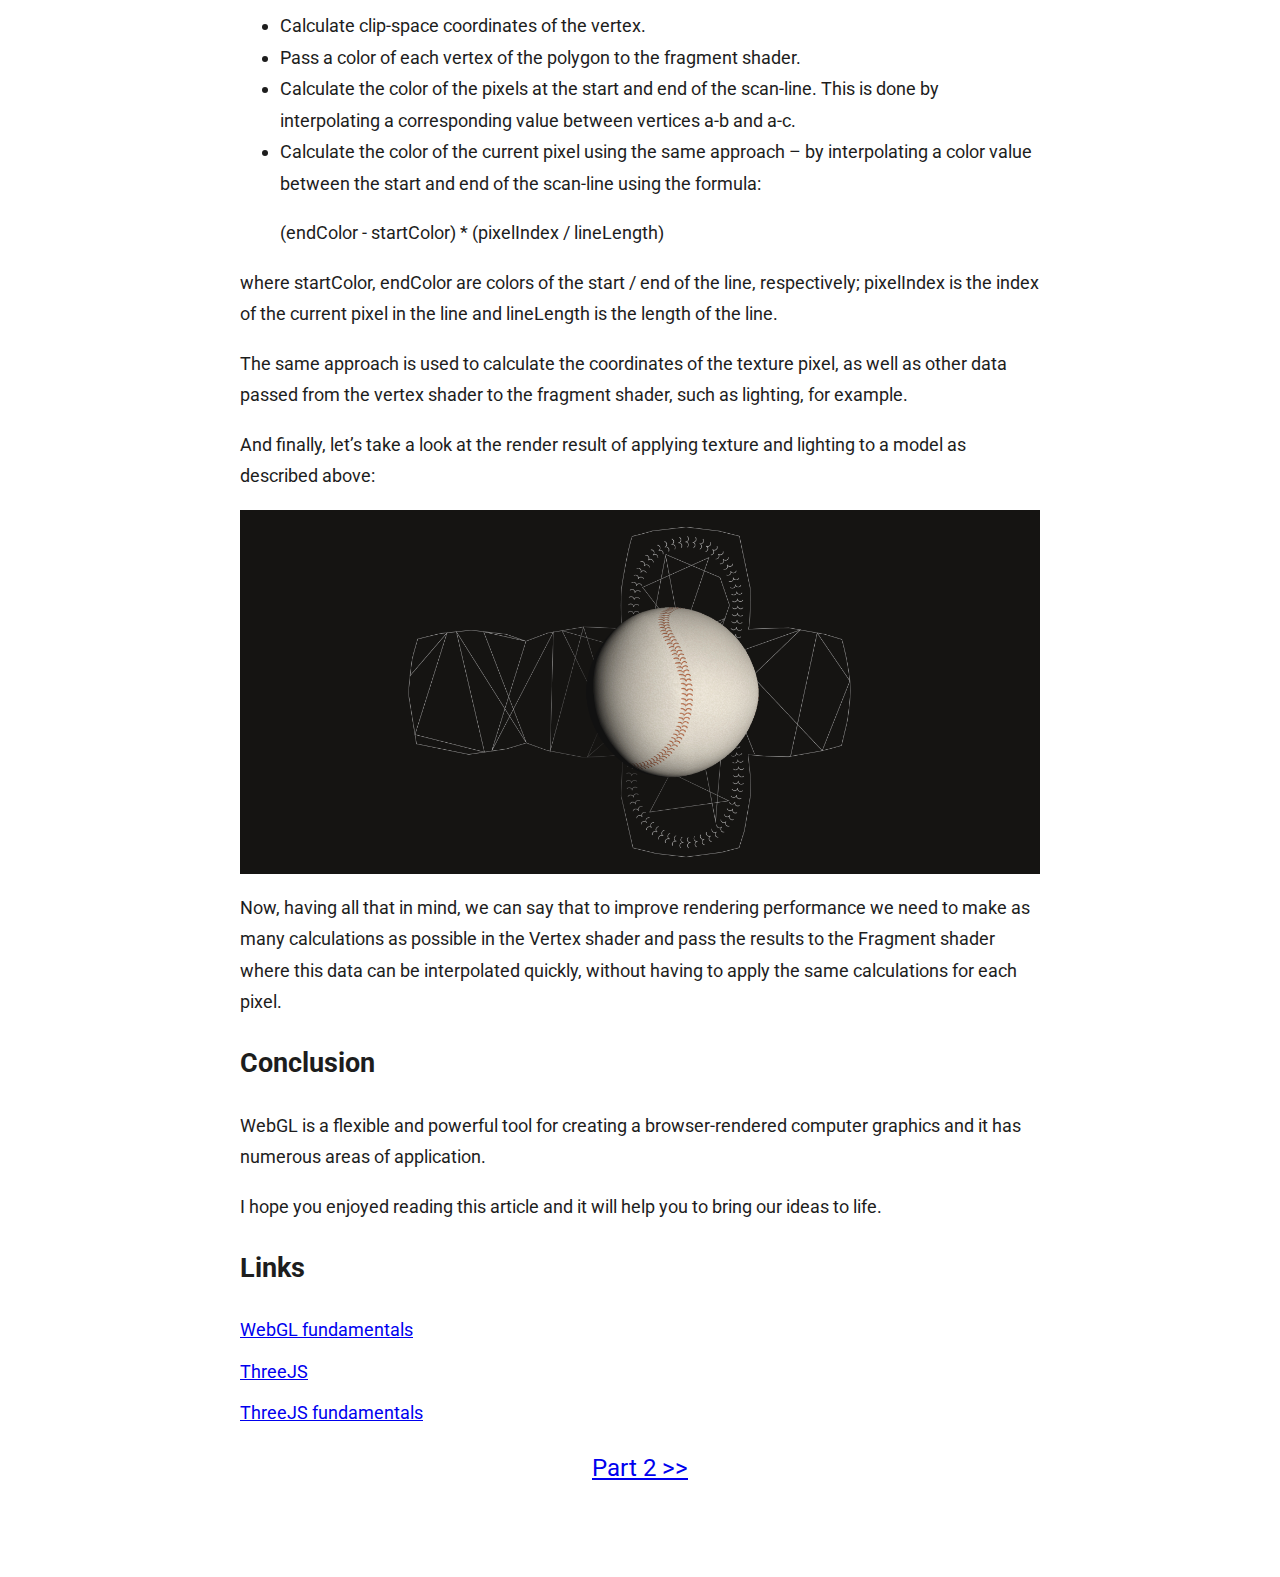
==== commit c6a0622d: "updated content" ====
--- a/index.html
+++ b/index.html
@@ -1,268 +1,288 @@
 <!DOCTYPE html>
 <html lang="en">
+  <head>
+    <meta charset="utf-8" />
+    <link
+      href="https://fonts.googleapis.com/css2?family=Roboto&display=swap"
+      rel="stylesheet"
+    />
+    <link rel="stylesheet" href="styles/main.css" />
+    <meta name="viewport" content="width=device-width, initial-scale=1.0" />
+  </head>
 
-<head>
-    <meta charset="utf-8" />
-    <link href="https://fonts.googleapis.com/css2?family=Roboto&display=swap" rel="stylesheet" />
-    <link rel="stylesheet" href="styles/main.css">
-</head>
-
-<body>
+  <body>
     <div class="page-content">
-        <h1>WebGL and computer graphics</h1>
-        <p>
-            In today’s modern world of global digitalization, it’s difficult to
-            imagine our life without web technology. We spend a huge amount of time
-            online: working, communicating, shopping, browsing and watching news. For
-            many companies, their web presence has replaced traditional
-            brick-and-mortar buildings as the main interaction point for customers,
-            potential employees and business partners. Given the increased importance
-            of digital channels, it’s no wonder companies are investing more in their
-            brand’s digital touchpoints, seeking to create unique, memorable online
-            experiences.
-        </p>
-        <p>
-            To meet this demand, software developers are broadening their
-            portfolios, incorporating advanced digital tools and technology with
-            impressive results. One interesting trend in this area is the improved
-            support for computer graphics. By incorporating three-dimensional graphics
-            on websites, companies can greatly enhance the user experience. Here are
-            just a few examples of how brands can apply this technology:
-        </p>
-        <ul>
-            <li>
-                Visualizing complex data sets, which can be useful for government
-                agencies and non-profit organizations;
-            </li>
-            <li>
-                Creating virtual showrooms and product displays, which is increasingly
-                important in light of the current pandemic. By applying
-                three-dimensional graphics, companies can enable customers to take a
-                tour of everything from cars to properties, all from the privacy (or
-                safety) of their own homes;
-            </li>
-            <li>
-                Supplementing online education and training, which again, is quite
-                relevant considering many educational institutions are relying on online
-                instruction these days.
-            </li>
-        </ul>
-        <h2>Introducing WebGL</h2>
-        <p>
-            One example of computer graphics technology is WebGL (Web graphics
-            library), a JavaScript API that enables high-performance rendering of 2D
-            and 3D graphics in a browser. For this purpose, no extra plugins are
-            needed; it is enough to have a browser that supports this technology. As
-            browsers are used on a fairly wide range of devices, WebGL will have an
-            increasing impact on the developer community and will become one of the
-            major graphics programming tools in the future.
-        </p>
-        <p>
-            In this article, I want to share with you the basics of computer graphics
-            and some techniques for optimizing it. The code you will see has been
-            written using the ThreeJS library, which provides a convenient abstraction
-            layer over WebGL.
-        </p>
-        <h2>Base structure</h2>
-        <p>
-            WebGl program consists of a couple of functions called shaders, namely, a vertex shader and a pixel shader
-            (also
-            known as a fragment shader).
-        </p>
-        <p>
-            The operation principle of shaders can be illustrated using the following scheme:
-        </p>
-        <ul>
-            <li>
-                Coordinates from "world space" objects are passed to the vertex shader.
-            </li>
-            <li>
-                The vertex shader projects these coordinates onto the screen.
-            </li>
-            <li>
-                The projected pixels are passed to the fragment shader.
-            </li>
-            <li>
-                The fragment shader sets the color of each pixel.
-            </li>
-        </ul>
-        <p>
-            The "world space" objects typically consist of "polygons" (triangles), as shown in the illustration
-            below.
-        </p>
-        <img src="img/part-1/structure.png">
-        <h2>Vertex shader example</h2>
-        <p>
-            Let’s take a closer look at an example of a vertex shader implementation and discuss data transfer
-            methods.
-        </p>
-        <img src="img/part-1/vert-shader-example.png">
-        <p>
-            There are four ways to pass data to shaders:
-        </p>
-        <ul>
-            <li>
-                Attributes are data that is passed separately for each vertex of the polygon. The most obvious
-                example
-                of such data is vertex coordinates, but it could also be many other types of data, such as color,
-                animation parameters, etc.
-            </li>
-            <li>
-                Uniform variables are global shader variables. Normally, they contain data common to all vertices of
-                an
-                object, for example - light source parameters or textures.
-            </li>
-            <li>
-                Varying variables are used to pass data from a vertex shader to a fragment shader, where this data
-                is
-                interpolated. You can find more details about this process in the Fragment Shader Example section.
-            </li>
-            <li>
-                Textures are arrays of data you can randomly access in your shader program. They typically contain
-                an
-                image that is “pulled” onto the geometry of an object. However, textures can also serve as a source
-                of
-                data used to apply lighting, reflections, animation, etc.
-            </li>
-        </ul>
-        <p>
-            Now, let’s go through some details of the vertex shader sample code:
-        </p>
-        <ul>
-            <li>
-                <b>position</b> contains the coordinates of the polygon vertex.
-            </li>
-            <li>
-                <b>uv</b> are the coordinates used to bind the object vertices to the texture pixels.
-            </li>
-            <li>
-                <b>projectionMatrix</b> is ​​a projection matrix that is used to convert world space coordinates into
-                clip space coordinates within [-1, 1] boundary. For the sake of simplicity, we can assume that
-                the projection is made on the screen.
-            </li>
-            <li>
-                <b>modelViewMatrix</b> is a matrix used to transform coordinates in world space (translation, rotation,
-                scaling, etc.).
-            </li>
-            <li>
-                <b>gl_Position</b> is a WebGL built-in variable which contains the position of the current vertex in
-                the clip cpase.
-            </li>
-        </ul>
-        <p>
-            Let’s take a look at the simplified illustration of the vertex shader workflow:
-        </p>
-        <img src="img/part-1/vert-shader-principle.png" />
-        <p>
-            After projection params are applied to the vertex world coordinates, the result is passed to the
-            <b>gl_Position variable</b>.
-        </p>
-        <h2>
-            Fragment shader example
-        </h2>
-        <p>
-            Now let’s take a closer to look at the structure of a fairly simple fragment shader:
-        </p>
-        <img src="img/part-1/frag-shader-example.png" />
-        <p>
-            The last line of this fragment shader basically does the following:
-        </p>
-        <img src="img/part-1/uv-mapping.png" />
-        <p>
-            As we can see from the code, there is a texture uniform and the varying variable var_uv, used for mapping
-            the texture coordinates to the object coordinates.
-        </p>
-        <p>
-            The value obtained from the texture at the corresponding coordinates will be set to the WebGL built-in
-            variable named gl_FragColor, which is basically a pixel color. </p>
-        <p>
-            Now let’s take a look at the process of painting the object pixel by pixel. Building a mental model of this
-            process provides a better understanding of responsibility distribution between Vertex and Fragment shaders
-            which helps to improve overall performance. </p>
-        <p>
-            The operation principle of the pixel shader is shown in the illustration below:
-        </p>
-        <img src="img/part-1/frag-shader-principle.png" />
-        <p>
-            We can see that the data passed from the vertex shader is interpolated during the scan-line filling of the
-            polygon.
-        </p>
-        <p>
-            The data interpolation process for the current pixel can be described as follows:
-        </p>
-        <ul>
-            <li>
-                Calculate clip-space coordinates of the vertex.
-            </li>
-            <li>
-                Pass a color of each vertex of the polygon to the fragment shader.
-            </li>
-            <li>
-                Calculate the color of the pixels at the start and end of the scan-line. This is done by interpolating a
-                corresponding value between vertices a-b and a-c.
-            </li>
-            <li>
-                Calculate the color of the current pixel using the same approach – by interpolating a color value
-                between the start and end of the scan-line using the formula:
-                <p class="formula">
-                    (endColor - startColor) * (pixelIndex / lineLength)
-                </p>
-            </li>
-        </ul>
-        <p>
-            where startColor, endColor are colors of the start / end of the line, respectively; pixelIndex is the index
-            of the current pixel in the line and lineLength is the length of the line.
-        </p>
-        <p>
-            The same approach is used to calculate the coordinates of the texture pixel, as well as other data passed
-            from the vertex shader to the fragment shader, such as lighting, for example.
-        </p>
-        <p>
-            And finally, let’s take a look at the render result of applying texture and lighting to a model as described
-            above:
-        </p>
-        <img src="img/part-1/uv-mapping-2.png">
-        <p>
-            Now, having all that in mind, we can say that to improve rendering performance we need to make as many
-            calculations as possible in the Vertex shader and pass the results to the Fragment shader where this data
-            can be interpolated quickly, without having to apply the same calculations for each pixel.
-        </p>
-        <h2>Conclusion</h2>
-        <p>
-            WebGL is a flexible and powerful tool for creating computer graphics in a browser and can be applied in
-            various areas:
-        </p>
-        <ul>
-            <li>
-                Visualizing data, e.g. cartographic, statistical or data obtained from scanners used in medicine,
-                robotics, etc.
-            </li>
-            <li>
-                Implementing complex design solutions
-            </li>
-            <li>
-                Game development
-            </li>
-            <li>
-                Online graphic editors
-            </li>
-            <li>
-                Image processing
-            </li>
-            <li>
-                Interactive presentations
-            </li>
-            <li>
-                Implementing virtual/augmented reality projects
-            </li>
-        </ul>
-        <p>
-            I hope you enjoyed reading this article and it will help you to bring our ideas to life.
-        </p>
-        <p class='horizontally-centered-content'>
-            <a href="webgl-intro-part-2.html" class="page-link">Part 2 &gt;&gt;</a>
-        </p>
+      <h1>WebGL and computer graphics</h1>
+      <p>
+        In today’s modern world of global digitalization, it’s difficult to
+        imagine our life without web technology. We spend a huge amount of time
+        online: working, communicating, shopping, browsing and watching news.
+        For many companies, their web presence has replaced traditional
+        brick-and-mortar buildings as the main interaction point for customers,
+        potential employees and business partners. Given the increased
+        importance of digital channels, it’s no wonder companies are investing
+        more in their brand’s digital touchpoints, seeking to create unique,
+        memorable online experiences.
+      </p>
+      <p>
+        To meet this demand, software developers are broadening their
+        portfolios, incorporating advanced digital tools and technology with
+        impressive results. One interesting trend in this area is the improved
+        support for computer graphics. By incorporating three-dimensional
+        graphics on websites, companies can greatly enhance the user experience.
+        Here are just a few examples of how brands can apply this technology:
+      </p>
+      <ul>
+        <li>
+          Visualizing complex data sets, which can be useful for government
+          agencies and non-profit organizations;
+        </li>
+        <li>
+          Creating virtual showrooms and product displays, which is increasingly
+          important in light of the current pandemic. By applying
+          three-dimensional graphics, companies can enable customers to take a
+          tour of everything from cars to properties, all from the privacy (or
+          safety) of their own homes;
+        </li>
+        <li>
+          Supplementing online education and training, which again, is quite
+          relevant considering many educational institutions are relying on
+          online instruction these days.
+        </li>
+      </ul>
+      <h2>Examples</h2>
+      <div>
+        <a
+          href="http://globe.chromeexperiments.com/"
+          class="example-link"
+          target="_blank"
+          ><img src="img/part-1/example-data-visualisation.png" />Data
+          visualisation</a
+        >
+        <a
+          href="http://carvisualizer.plus360degrees.com/threejs/"
+          class="example-link"
+          target="_blank"
+          ><img src="img/part-1/example-showroom.png" />Virtual showrooms</a
+        >
+        <a
+          href="https://prior.co.jp/discover/en/ambition"
+          target="_blank"
+          class="example-link"
+          ><img src="img/part-1/example-design.png" />Web-design solutions</a
+        >
+      </div>
+      <h2>Introducing WebGL</h2>
+      <p>
+        WebGL (Web Graphics Library) is a JavaScript API that enables
+        high-performance rendering of 2D and 3D graphics in a browser. For this
+        purpose, no extra plugins are needed; it is enough to have a browser
+        that supports this technology. As browsers are used on a fairly wide
+        range of devices, WebGL will have an increasing impact on the developer
+        community and will become one of the major graphics programming tools in
+        the future.
+      </p>
+      <p>
+        In this article, I want to share with you the basics of computer
+        graphics and some techniques for optimizing it. The code you will see
+        has been written using the ThreeJS library, which provides a convenient
+        abstraction layer over WebGL.
+      </p>
+      <h2>Base structure</h2>
+      <p>
+        Objects which displayed on the screen using WebGL are usually consist of
+        triangles or
+        <b>polygons</b>. In computer graphics, such objects are often called
+        <b>meshes</b>:
+      </p>
+      <img src="img/part-1/mesh.png" />
+      <p>
+        Where each polygon is determined by 3 <b>vertices</b> - an x, y, z
+        points in coordinates space. It worth saying that vertex coordinates are
+        relational to the mesh geometry center and not the world coordinates
+        system center. Let’s remember that as we’ll get back to it later.
+      </p>
+      <p>
+        WebGl program consists of a couple of functions called shaders, namely,
+        a vertex shader and a pixel shader (also known as a fragment shader).
+      </p>
+      <p>
+        The operation principle of shaders can be illustrated using the
+        following scheme:
+      </p>
+      <ul>
+        <li>
+          Coordinates from "world space" objects are passed to the vertex
+          shader.
+        </li>
+        <li>The vertex shader projects these coordinates onto the screen.</li>
+        <li>The projected pixels are passed to the fragment shader.</li>
+        <li>The fragment shader sets the color of each pixel.</li>
+      </ul>
+      <img src="img/part-1/structure.png" />
+      <h2>Vertex shader example</h2>
+      <p>
+        Let’s take a closer look at an example of a vertex shader implementation
+        and discuss data transfer methods.
+      </p>
+      <img src="img/part-1/vert-shader-example.png" />
+      <p>There are four ways to pass data to shaders:</p>
+      <ul>
+        <li>
+          Attributes are data that is passed separately for each vertex of the
+          polygon. The most obvious example of such data is vertex coordinates,
+          but it could also be many other types of data, such as color,
+          animation parameters, etc.
+        </li>
+        <li>
+          Uniform variables are global shader variables. Normally, they contain
+          data common to all vertices of an object, for example - light source
+          parameters or textures.
+        </li>
+        <li>
+          Varying variables are used to pass data from a vertex shader to a
+          fragment shader, where this data is interpolated. You can find more
+          details about this process in the Fragment Shader Example section.
+        </li>
+        <li>
+          Textures are arrays of data you can randomly access in your shader
+          program. They typically contain an image that is “pulled” onto the
+          geometry of an object. However, textures can also serve as a source of
+          data used to apply lighting, reflections, animation, etc.
+        </li>
+      </ul>
+      <p>
+        Now, let’s go through some details of the vertex shader sample code:
+      </p>
+      <ul>
+        <li><b>position</b> contains the coordinates of the polygon vertex.</li>
+        <li>
+          <b>uv</b> are the coordinates used to bind the object vertices to the
+          texture pixels.
+        </li>
+        <li>
+          <b>projectionMatrix</b> is ​​a projection matrix that is used to
+          convert world space coordinates into clip space coordinates within
+          [-1, 1] boundary. For the sake of simplicity, we can assume that the
+          projection is made on the screen.
+        </li>
+        <li>
+          <b>modelViewMatrix</b> is a matrix used to transform coordinates in
+          world space (translation, rotation, scaling, etc.).
+        </li>
+        <li>
+          <b>gl_Position</b> is a WebGL built-in variable which contains the
+          position of the current vertex in the clip cpase.
+        </li>
+      </ul>
+      <p>
+        Let’s take a look at the simplified illustration of the vertex shader
+        workflow:
+      </p>
+      <img src="img/part-1/vert-shader-principle.png" />
+      <p>
+        After projection params are applied to the vertex world coordinates, the
+        result is passed to the
+        <b>gl_Position variable</b>.
+      </p>
+      <h2>Fragment shader example</h2>
+      <p>
+        Now let’s take a closer to look at the structure of a fairly simple
+        fragment shader:
+      </p>
+      <img src="img/part-1/frag-shader-example.png" />
+      <p>The last line of this fragment shader basically does the following:</p>
+      <img src="img/part-1/uv-mapping.png" />
+      <p>
+        As we can see from the code, there is a texture uniform and the varying
+        variable var_uv, used for mapping the texture coordinates to the object
+        coordinates.
+      </p>
+      <p>
+        The value obtained from the texture at the corresponding coordinates
+        will be set to the WebGL built-in variable named gl_FragColor, which is
+        basically a pixel color.
+      </p>
+      <p>
+        Now let’s take a look at the process of painting the object pixel by
+        pixel. Building a mental model of this process provides a better
+        understanding of responsibility distribution between Vertex and Fragment
+        shaders which helps to improve overall performance.
+      </p>
+      <p>
+        The operation principle of the pixel shader is shown in the illustration
+        below:
+      </p>
+      <img src="img/part-1/frag-shader-principle.png" />
+      <p>
+        We can see that the data passed from the vertex shader is interpolated
+        during the scan-line filling of the polygon.
+      </p>
+      <p>
+        The data interpolation process for the current pixel can be described as
+        follows:
+      </p>
+      <ul>
+        <li>Calculate clip-space coordinates of the vertex.</li>
+        <li>
+          Pass a color of each vertex of the polygon to the fragment shader.
+        </li>
+        <li>
+          Calculate the color of the pixels at the start and end of the
+          scan-line. This is done by interpolating a corresponding value between
+          vertices a-b and a-c.
+        </li>
+        <li>
+          Calculate the color of the current pixel using the same approach – by
+          interpolating a color value between the start and end of the scan-line
+          using the formula:
+          <p class="formula">
+            (endColor - startColor) * (pixelIndex / lineLength)
+          </p>
+        </li>
+      </ul>
+      <p>
+        where startColor, endColor are colors of the start / end of the line,
+        respectively; pixelIndex is the index of the current pixel in the line
+        and lineLength is the length of the line.
+      </p>
+      <p>
+        The same approach is used to calculate the coordinates of the texture
+        pixel, as well as other data passed from the vertex shader to the
+        fragment shader, such as lighting, for example.
+      </p>
+      <p>
+        And finally, let’s take a look at the render result of applying texture
+        and lighting to a model as described above:
+      </p>
+      <img src="img/part-1/uv-mapping-2.png" />
+      <p>
+        Now, having all that in mind, we can say that to improve rendering
+        performance we need to make as many calculations as possible in the
+        Vertex shader and pass the results to the Fragment shader where this
+        data can be interpolated quickly, without having to apply the same
+        calculations for each pixel.
+      </p>
+      <h2>Conclusion</h2>
+      <p>
+        WebGL is a flexible and powerful tool for creating a browser-rendered
+        computer graphics and it has numerous areas of application.
+      </p>
+      <p>
+        I hope you enjoyed reading this article and it will help you to bring
+        our ideas to life.
+      </p>
+      <h2>Links</h2>
+      <a href="https://webglfundamentals.org/" class="resource-link"
+        >WebGL fundamentals</a
+      >
+      <a href="https://threejs.org/" class="resource-link">ThreeJS</a>
+      <a href="https://threejsfundamentals.org/" class="resource-link"
+        >ThreeJS fundamentals</a
+      >
+      <p class="horizontally-centered-content">
+        <a href="webgl-intro-part-2.html" class="page-link">Part 2 &gt;&gt;</a>
+      </p>
     </div>
-</body>
-
-</html>+  </body>
+</html>
--- a/styles/main.css
+++ b/styles/main.css
@@ -12,8 +12,11 @@
 }
 
 .page-content {
-  max-width: 800px;
+  box-sizing: border-box;
+  max-width: 840px;
+  width: 100%;
   margin: 50px auto;
+  padding: 20px;
 }
 
 img,
@@ -35,3 +38,44 @@
 .page-link {
   font-size: 24px;
 }
+
+.example-link {
+  display: inline-block;
+  margin-bottom: 20px;
+}
+
+.example-link img {
+  display: block;
+  width: 250px;
+  height: auto;
+  margin: 0 20px 10px 0;
+}
+
+.example-link:last-child img {
+  margin-right: 0;
+}
+
+.resource-link {
+  display: block;
+  margin-bottom: 10px;
+}
+
+@media screen and (max-width: 800px) {
+  body {
+    font-size: 16px;
+  }
+
+  .page-content {
+    margin: 0;
+  }
+}
+
+@media screen and (max-width: 450px) {
+  body {
+    font-size: 15px;
+  }
+
+  .page-content {
+    padding: 15px;
+  }
+}
